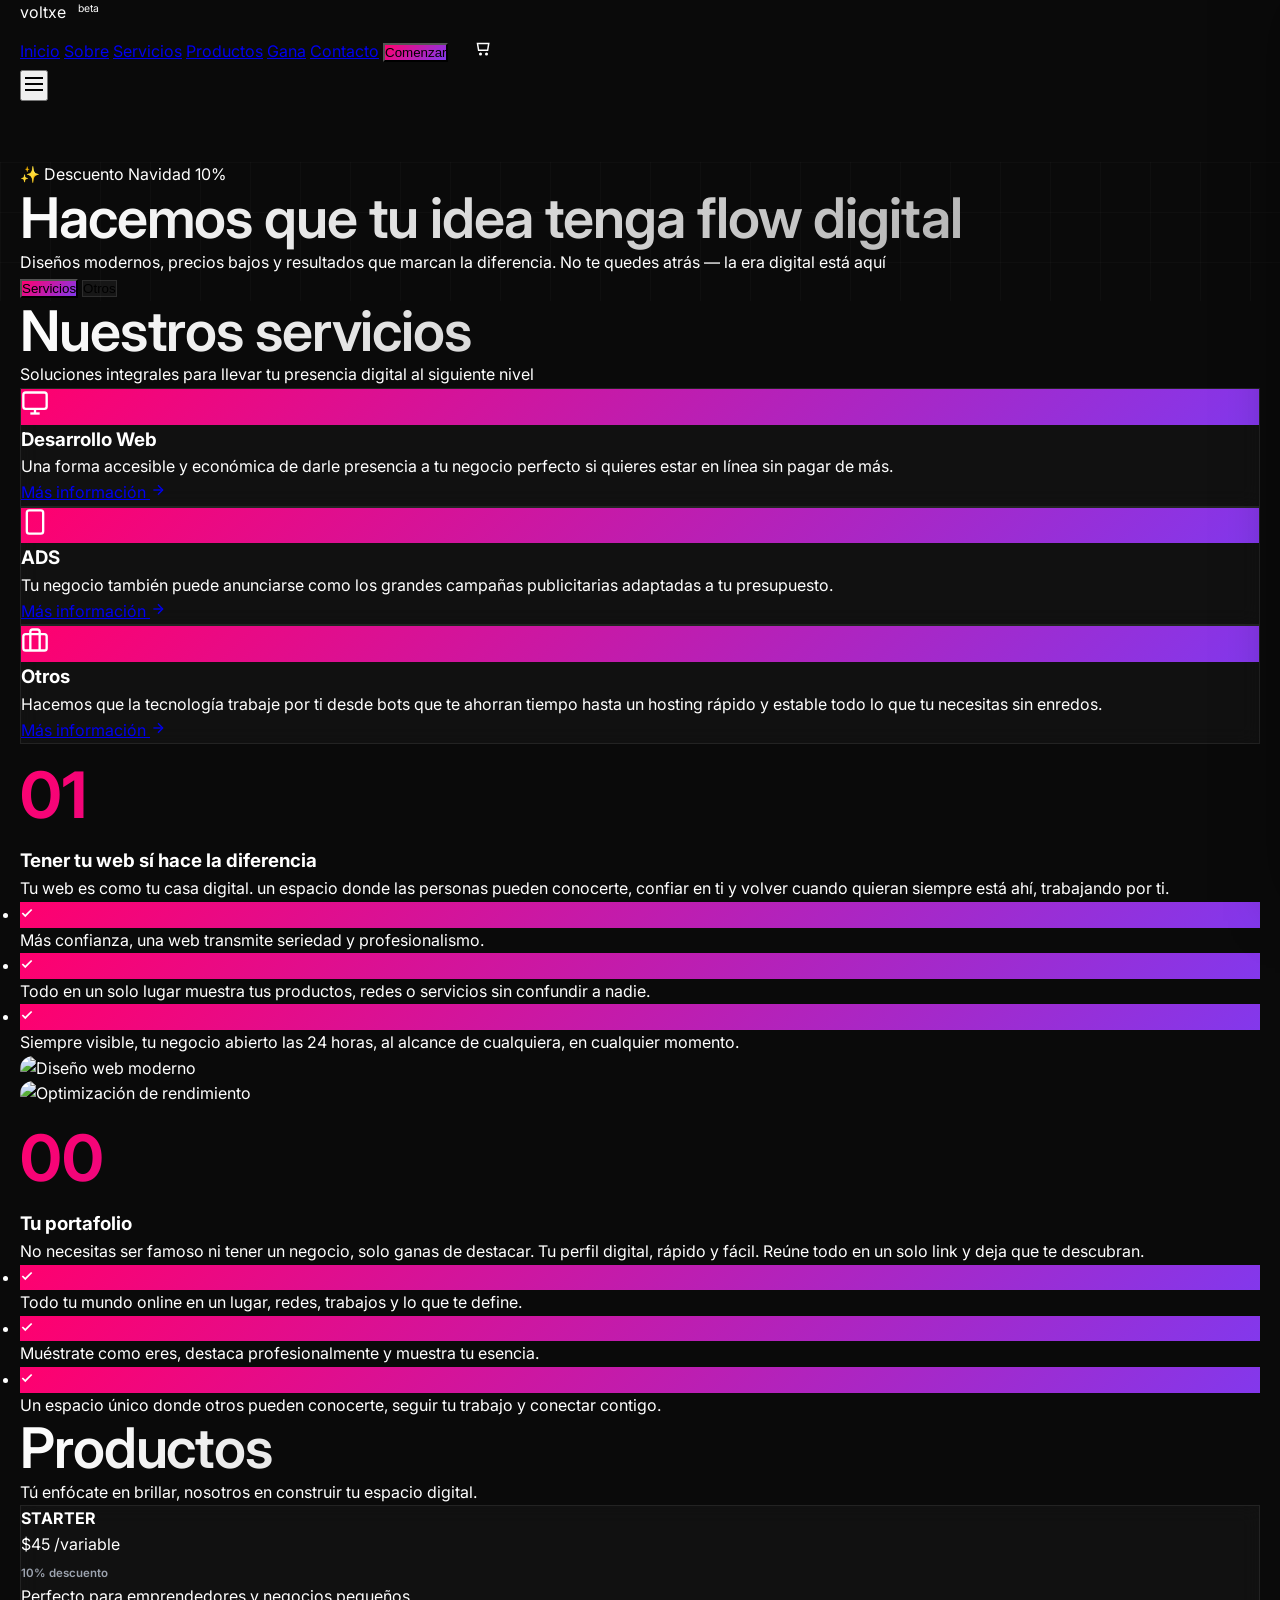
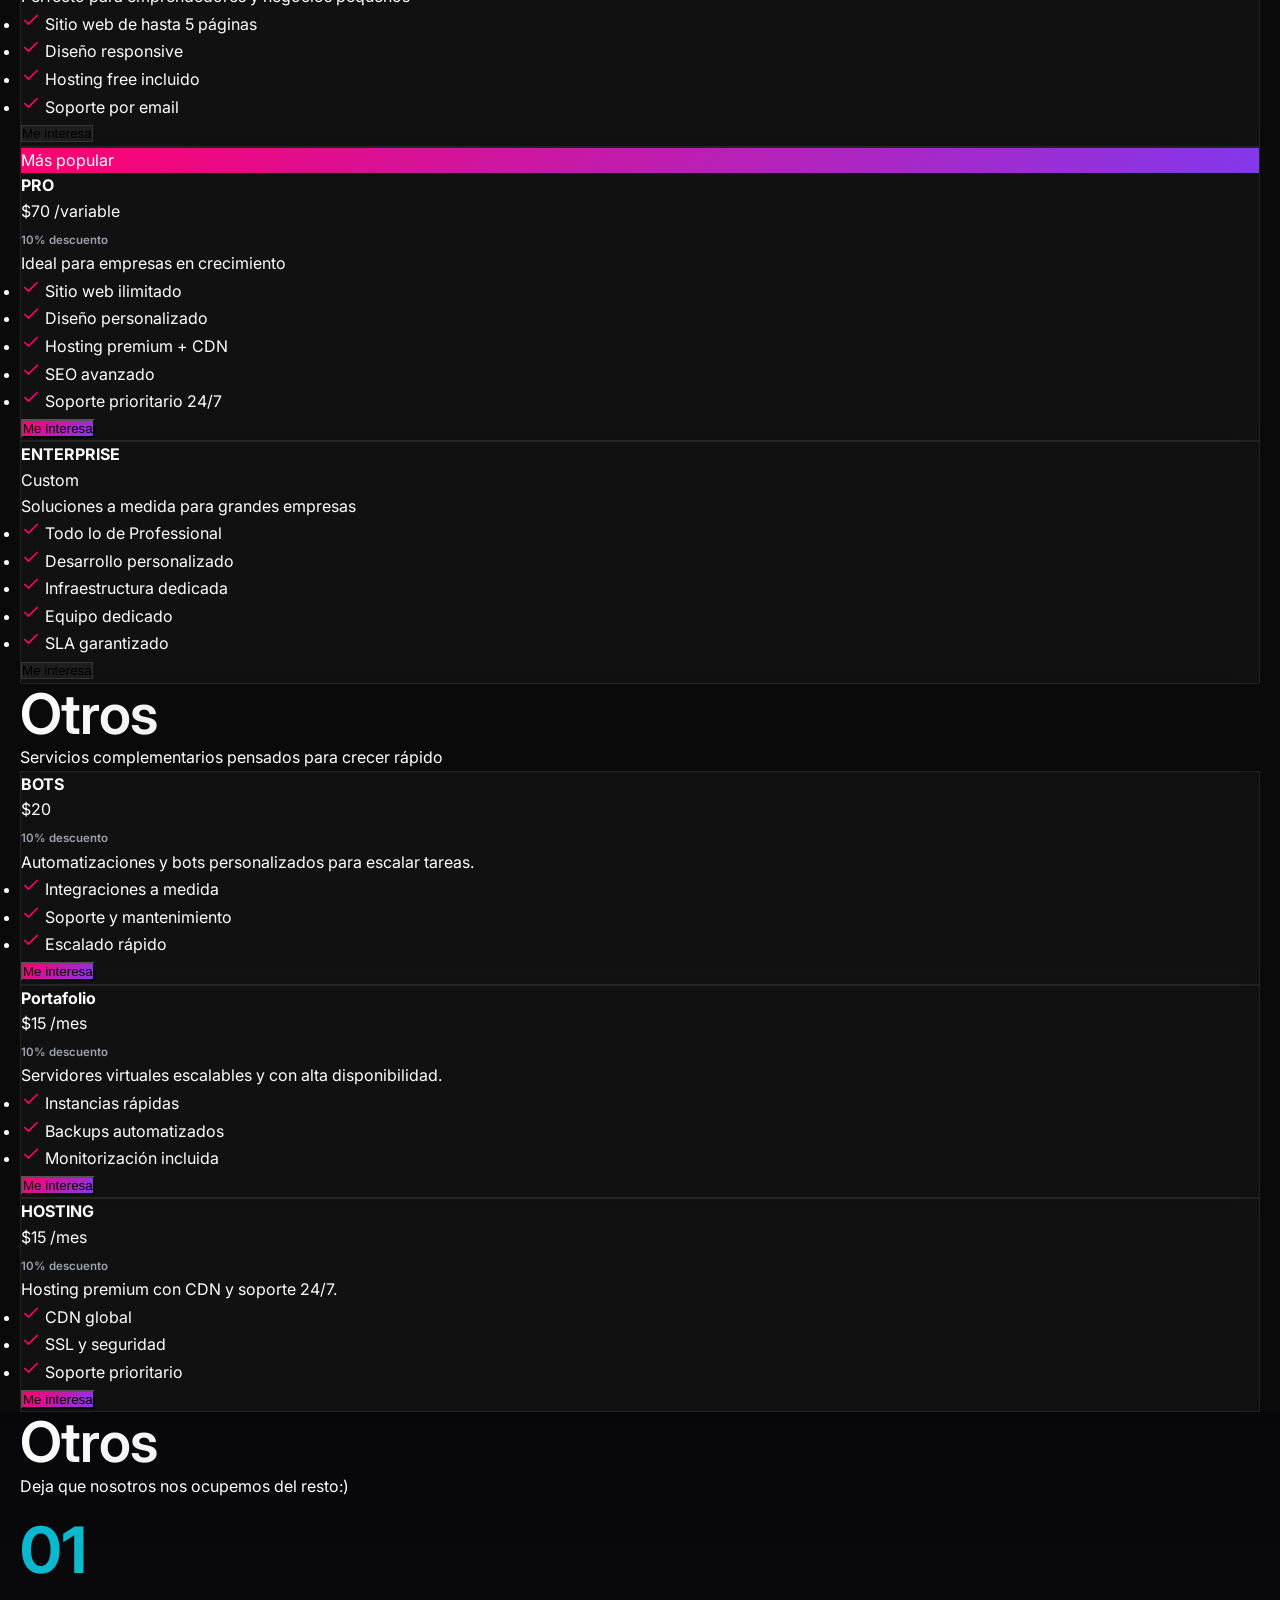
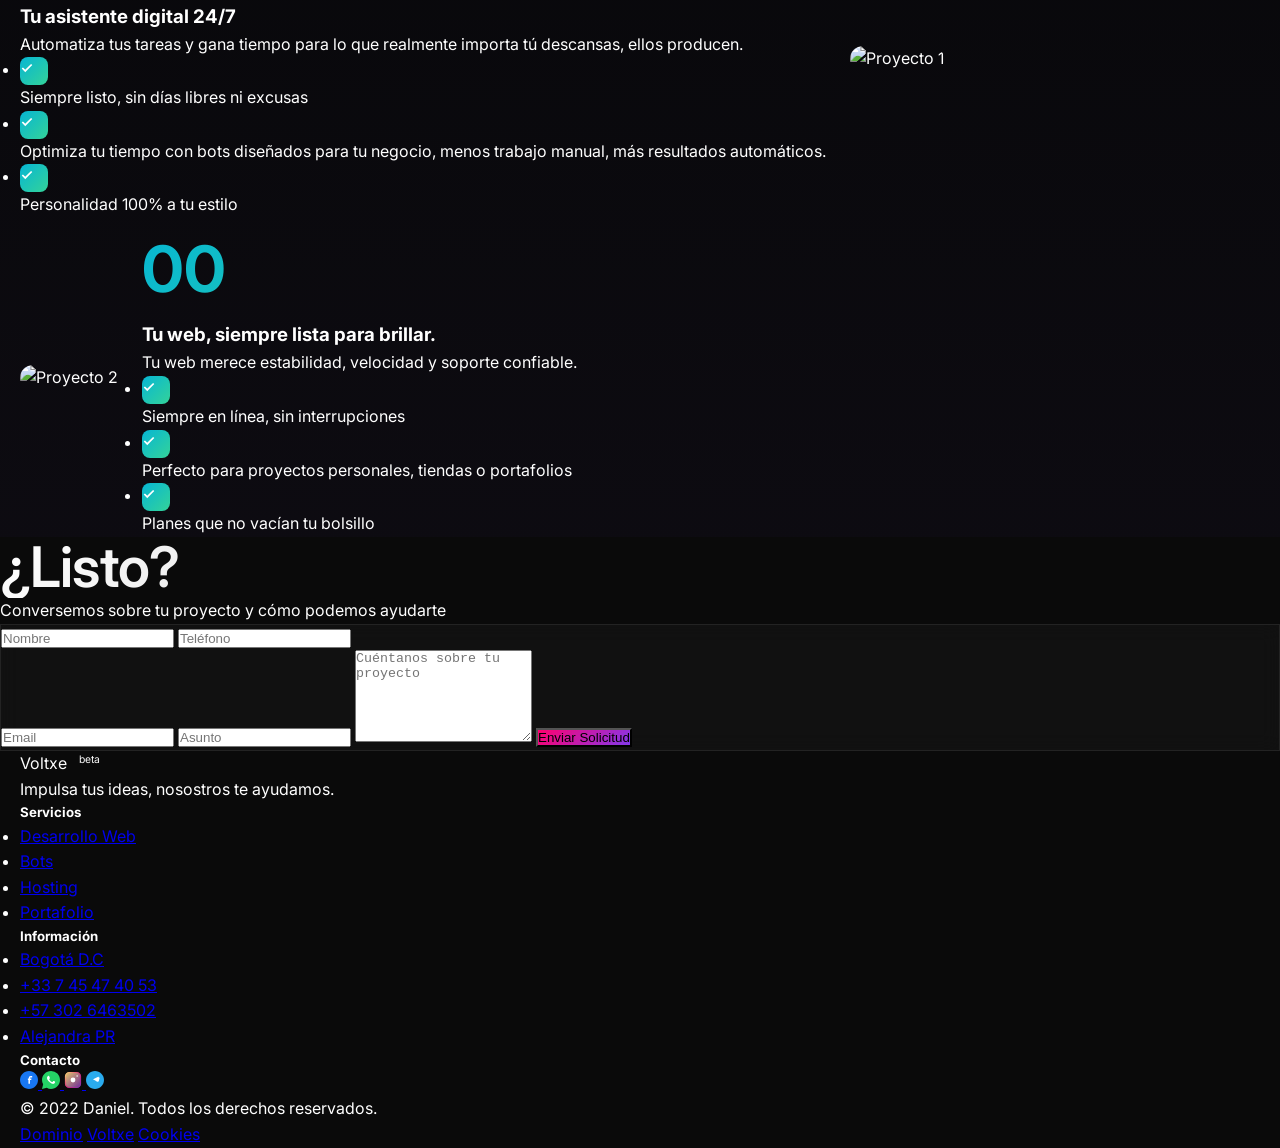
==== index.html @ 7bd9e05a "Rename prueb 599.html to index.html" ====
<!DOCTYPE html>
<html lang="es">
<head>
    <meta charset="UTF-8">
    <meta name="viewport" content="width=device-width, initial-scale=1.0">
        <title>Voltxe</title>
        <!-- Primary SEO -->
        <meta name="description" content="Hacemos que tu idea tenga flow digital. Diseños modernos, precios bajos y resultados que marcan la diferencia. No te quedes atrás — la era digital está aquí.">
        <link rel="canonical" href="https://voltxe.com/">
        <meta name="robots" content="index,follow">
        <meta name="theme-color" content="#0a0a0a">

    <!-- Favicons (pointing to the image URL provided by the user) -->
    <link rel="icon" href="https://images.unsplash.com/photo-1557682268-e3955ed5d83f?ixlib=rb-4.1.0&amp;ixid=M3wxMjA3fDB8MHxzZWFyY2h8M3x8Zm9uZG8lMjBtb3JhZG98ZW58MHx8MHx8fDA%3D&amp;fm=jpg&amp;q=60&amp;w=3000" type="image/jpeg" sizes="any">
    <link rel="shortcut icon" href="https://images.unsplash.com/photo-1557682268-e3955ed5d83f?ixlib=rb-4.1.0&amp;ixid=M3wxMjA3fDB8MHxzZWFyY2h8M3x8Zm9uZG8lMjBtb3JhZG98ZW58MHx8MHx8fDA%3D&amp;fm=jpg&amp;q=60&amp;w=3000">
    <link rel="apple-touch-icon" href="https://images.unsplash.com/photo-1557682268-e3955ed5d83f?ixlib=rb-4.1.0&amp;ixid=M3wxMjA3fDB8MHxzZWFyY2h8M3x8Zm9uZG8lMjBtb3JhZG98ZW58MHx8MHx8fDA%3D&amp;fm=jpg&amp;q=60&amp;w=3000">
    <link rel="manifest" href="https://voltxe.com/site.webmanifest">
    <link rel="icon" href="/favicon.ico">
    <link rel="icon" href="/favicon-192.png" sizes="192x192">
    <link rel="apple-touch-icon" href="/apple-touch-icon.png">

        <!-- Open Graph / Facebook -->
        <meta property="og:type" content="website">
        <meta property="og:title" content="Voltxe">
        <meta property="og:site_name" content="Voltxe">
        <meta property="og:description" content="Hacemos que tu idea tenga flow digital. Diseños modernos, precios bajos y resultados que marcan la diferencia. No te quedes atrás — la era digital está aquí.">
        <meta property="og:url" content="https://voltxe.com/">
    <meta property="og:image" content="https://images.unsplash.com/photo-1557682268-e3955ed5d83f?ixlib=rb-4.1.0&amp;ixid=M3wxMjA3fDB8MHxzZWFyY2h8M3x8Zm9uZG8lMjBtb3JhZG98ZW58MHx8MHx8fDA%3D&amp;fm=jpg&amp;q=60&amp;w=3000">

        <!-- Twitter -->
        <meta name="twitter:card" content="summary_large_image">
        <meta name="twitter:site" content="@Dani_u3">
        <meta name="twitter:title" content="The|Voltxe">
        <meta name="twitter:description" content="Hacemos que tu idea tenga flow digital. Diseños modernos, precios bajos y resultados que marcan la diferencia. No te quedes atrás — la era digital está aquí.">
    <meta name="twitter:image" content="https://images.unsplash.com/photo-1557682268-e3955ed5d83f?ixlib=rb-4.1.0&amp;ixid=M3wxMjA3fDB8MHxzZWFyY2h8M3x8Zm9uZG8lMjBtb3JhZG98ZW58MHx8MHx8fDA%3D&amp;fm=jpg&amp;q=60&amp;w=3000">

        <!-- JSON-LD (WebSite + WebPage + Organization with logo to help crawlers pick brand/icon) -->
        <script type="application/ld+json">
        {
            "@context": "https://schema.org",
            "@type": "Organization",
            "@id": "https://voltxe.com/#org",
            "name": "Voltxe",
            "url": "https://voltxe.com/",
            "logo": {
                "@type": "ImageObject",
                "url": "https://images.unsplash.com/photo-1557682268-e3955ed5d83f?ixlib=rb-4.1.0&fm=jpg&q=60&w=3000",
                "width": 512,
                "height": 512
            },
            "sameAs": []
        }
        </script>
    <script src="https://cdn.tailwindcss.com"></script>
    <link rel="preconnect" href="https://fonts.googleapis.com">
    <link rel="preconnect" href="https://fonts.gstatic.com" crossorigin>
    <link href="https://fonts.googleapis.com/css2?family=Inter:wght@300;400;500;600;700&display=swap" rel="stylesheet">
    <style>
        * {
            margin: 0;
            padding: 0;
            box-sizing: border-box;
        }
        
        body {
            font-family: 'Inter', -apple-system, BlinkMacSystemFont, sans-serif;
            background: #0a0a0a;
            color: #ffffff;
            overflow-x: hidden;
            line-height: 1.6;
        }

        .gradient-text {
            background: linear-gradient(135deg, #ffffff 0%, #a0a0a0 100%);
            -webkit-background-clip: text;
            -webkit-text-fill-color: transparent;
            background-clip: text;
        }

        .accent-gradient {
            background: linear-gradient(135deg, #ff006e 0%, #8338ec 100%);
        }

        .card {
            background: rgba(255, 255, 255, 0.03);
            backdrop-filter: blur(10px);
            border: 1px solid rgba(255, 255, 255, 0.08);
            transition: all 0.4s cubic-bezier(0.4, 0, 0.2, 1);
        }

        .card:hover {
            background: rgba(255, 255, 255, 0.06);
            border-color: rgba(255, 255, 255, 0.15);
            transform: translateY(-4px);
        }

        .btn-primary {
            background: linear-gradient(135deg, #ff006e 0%, #8338ec 100%);
            transition: all 0.3s ease;
            position: relative;
            overflow: hidden;
        }

        .btn-primary::before {
            content: '';
            position: absolute;
            top: 0;
            left: -100%;
            width: 100%;
            height: 100%;
            background: linear-gradient(90deg, transparent, rgba(255,255,255,0.2), transparent);
            transition: left 0.5s;
        }

        .btn-primary:hover::before {
            left: 100%;
        }

        .btn-secondary {
            background: rgba(255, 255, 255, 0.05);
            border: 1px solid rgba(255, 255, 255, 0.1);
            transition: all 0.3s ease;
        }

        .btn-secondary:hover {
            background: rgba(255, 255, 255, 0.1);
            border-color: rgba(255, 255, 255, 0.2);
        }

        .section-title {
            font-size: clamp(2rem, 5vw, 3.5rem);
            font-weight: 600;
            letter-spacing: -0.02em;
            line-height: 1.1;
        }

        .nav-link {
            position: relative;
            transition: color 0.3s ease;
        }

        .nav-link::after {
            content: '';
            position: absolute;
            bottom: -4px;
            left: 0;
            width: 0;
            height: 2px;
            background: linear-gradient(135deg, #ff006e 0%, #8338ec 100%);
            transition: width 0.3s ease;
        }

        .nav-link:hover::after {
            width: 100%;
        }

        .hero-gradient {
            background: radial-gradient(circle at 50% 0%, rgba(131, 56, 236, 0.15) 0%, transparent 50%),
                        radial-gradient(circle at 80% 20%, rgba(255, 0, 110, 0.1) 0%, transparent 50%);
        }

        .grid-pattern {
            background-image: 
                linear-gradient(rgba(255, 255, 255, 0.02) 1px, transparent 1px),
                linear-gradient(90deg, rgba(255, 255, 255, 0.02) 1px, transparent 1px);
            background-size: 50px 50px;
        }

        @keyframes float {
            0%, 100% { transform: translateY(0px); }
            50% { transform: translateY(-20px); }
        }

        .float-animation {
            animation: float 6s ease-in-out infinite;
            will-change: transform;
        }

        /* Disable float on touch devices and small screens to avoid layout glitches */
        @media (hover: none), (max-width: 768px) {
            .float-animation {
                animation: none !important;
            }
        }

        /* Accessibility buttons removed per request */

        .image-container {
            position: relative;
            overflow: hidden;
            border-radius: 16px;
        }

        .image-container img {
            transition: transform 0.6s cubic-bezier(0.4, 0, 0.2, 1);
        }

        .image-container:hover img {
            transform: scale(1.05);
        }

        .feature-number {
            font-size: 4rem;
            font-weight: 700;
            background: linear-gradient(135deg, #ff006e 0%, #8338ec 100%);
            -webkit-background-clip: text;
            -webkit-text-fill-color: transparent;
            background-clip: text;
        }

        /* Project numbering style (like feature-number but smaller) */
        .project-number {
            font-size: 3rem;
            font-weight: 700;
            background: linear-gradient(135deg, #ff006e 0%, #8338ec 100%);
            -webkit-background-clip: text;
            -webkit-text-fill-color: transparent;
            background-clip: text;
            min-width: 4.5rem;
            text-align: left;
        }

        .project-item {
            display: flex;
            gap: 1.5rem;
            align-items: center;
        }

        /* Animate the feature-number when the project item becomes visible
           NOTE: separate 'opacity' animation from 'move' to avoid transform conflicts
           with floating/parallax effects. */
        .project-item .feature-number {
            opacity: 0;
            transform: translateY(10px);
            transition: opacity 0.5s ease, transform 0.5s ease;
        }

        .project-item.animate-move .feature-number {
            opacity: 1;
            transform: translateY(0);
        }

        /* Animation helper classes */
        .pre-animate {
            opacity: 0;
            transform: translateY(30px);
        }

        /* For image containers avoid the initial translate so float animation starts smoothly */
        .image-container.pre-animate {
            transform: none;
            opacity: 0;
        }

        /* animate-in drives opacity only to avoid clobbering transform used by
           float-animation or the hero parallax. animate-move handles the translateY. */
        .animate-in {
            opacity: 1 !important;
            transition: opacity 0.6s ease;
        }

        .animate-move {
            transform: translateY(0) !important;
            transition: transform 0.6s ease;
        }

        @media (max-width: 768px) {
            .project-item {
                flex-direction: column;
                align-items: stretch;
            }
            .project-number {
                align-self: flex-start;
            }
        }

        html {
            scroll-behavior: smooth;
        }

        .mobile-menu {
            transform: translateX(100%);
            transition: transform 0.3s ease;
        }

        .mobile-menu.active {
            transform: translateX(0);
        }

        /* Cart styles */
        .cart-button {
            position: fixed;
            right: 24px;
            bottom: 24px;
            width: 56px;
            height: 56px;
            border-radius: 14px;
            background: linear-gradient(135deg,#ff006e,#8338ec);
            display: flex;
            align-items: center;
            justify-content: center;
            box-shadow: 0 8px 30px rgba(131,56,236,0.25);
            z-index: 99999;
            cursor: pointer;
            border: none;
        }

        .cart-badge {
            position: absolute;
            top: -6px;
            right: -6px;
            background: #10b981;
            color: #fff;
            min-width: 20px;
            height: 20px;
            border-radius: 999px;
            display: inline-flex;
            align-items: center;
            justify-content: center;
            font-size: 12px;
            font-weight: 700;
            padding: 0 6px;
            box-shadow: 0 6px 12px rgba(0,0,0,0.35);
        }

        #cartSidebar {
            position: fixed;
            right: 0;
            top: 0;
            height: 100vh;
            width: 380px;
            max-width: 92vw;
            background: rgba(8,8,8,0.98);
            backdrop-filter: blur(8px);
            z-index: 99998;
            transform: translateX(110%);
            transition: transform 0.34s cubic-bezier(.2,.9,.3,1);
            padding: 22px;
            box-shadow: -30px 0 60px rgba(0,0,0,0.6);
            border-left: 1px solid rgba(255,255,255,0.04);
        }

        #cartSidebar.open {
            transform: translateX(0);
        }

        .cart-item { display:flex; gap:12px; align-items:center; margin-bottom:12px }
        .cart-item .name { font-weight:600; color:#fff }
        .cart-item .price { color:#9CA3AF; margin-left:auto }

        .cart-total { display:flex; align-items:center; justify-content:space-between; margin-top:18px; padding-top:12px; border-top:1px solid rgba(255,255,255,0.04) }

        /* flying dot used for add-to-cart animation */
        #flyElm {
            position: fixed;
            pointer-events: none;
            z-index: 999999;
            width: 36px;
            height: 36px;
            border-radius: 999px;
            background: linear-gradient(135deg,#ff006e,#8338ec);
            transform: translate(-50%,-50%) scale(1);
            will-change: transform, opacity;
            display: none;
        }

        /* Projects alternate style (different look & checks) */
        .projects-alt {
            background: linear-gradient(180deg, rgba(6,6,10,0.6), rgba(15,12,22,0.6));
        }

        .projects-alt .feature-number {
            background: linear-gradient(135deg, #06b6d4 0%, #34d399 100%);
            -webkit-background-clip: text;
            -webkit-text-fill-color: transparent;
            background-clip: text;
        }

        .projects-alt .check-circle {
            width: 28px;
            height: 28px;
            border-radius: 8px;
            display: flex;
            align-items: center;
            justify-content: center;
            background: linear-gradient(135deg,#06b6d4,#34d399);
            box-shadow: 0 6px 18px rgba(6,182,212,0.08);
            flex-shrink: 0;
            margin-top: 4px;
        }

        .projects-alt .check-circle svg { width: 14px; height: 14px; }

        /* Override accent for checks inside projects-alt so they use the new teal gradient */
        .projects-alt .accent-gradient {
            background: linear-gradient(135deg,#06b6d4,#34d399) !important;
            border-radius: 8px !important;
        }

        .projects-alt .w-6.h-6.rounded-full.accent-gradient {
            width: 28px !important;
            height: 28px !important;
            border-radius: 8px !important;
        }

        /* Responsive cart buttons: show floating cart on small screens (bottom-sheet UX), nav cart on larger screens */
        #cartButton { display: none; }
    #cartButtonNav { display: inline-flex; align-items:center; justify-content:center; position:relative; margin-left:8px; padding:6px; min-width:44px; min-height:44px; border-radius:10px; }
    #cartBadgeNav { display: inline-flex; position:absolute; top:-6px; right:-6px; }

        /* Small screens: show floating button, hide nav cart and convert sidebar into a bottom sheet */
        @media (max-width: 768px) {
            #cartButton { display: inline-flex !important; }
            #cartButtonNav { display: none !important; }

            /* Make the cart sidebar act like a bottom sheet on mobile */
            #cartSidebar {
                left: 0;
                right: 0;
                top: auto;
                bottom: 0;
                width: 100%;
                height: 72vh;
                max-width: 100%;
                border-left: none;
                border-top-left-radius: 14px;
                border-top-right-radius: 14px;
                padding: 18px;
                transform: translateY(110%);
                box-shadow: 0 -20px 50px rgba(0,0,0,0.6);
            }

            #cartSidebar.open {
                transform: translateY(0);
            }

            #cartSidebar { overflow: hidden; }
            #cartItems { max-height: 46vh; overflow:auto; }

            /* Make the floating button slightly larger and easier to tap */
            /* subir el botón para que no quede encima del badge de reCAPTCHA u otros widgets */
            .cart-button { right: 18px; bottom: 84px; width:64px; height:64px; border-radius:16px; }
            .cart-badge { min-width:22px; height:22px; font-size:12px }
        }

        /* Very large screens (TVs) — increase scale to remain usable */
        @media (min-width: 1600px) {
            body { font-size: 1.05rem; }
            #cartSidebar { width: 420px; }
        }

              
                html { font-size: 16px; }
                @media (max-width: 520px) { html { font-size: 15px; } }
                @media (min-width: 1600px) { html { font-size: 18px; } }

                /* Fluid images and media */
                img, .image-container img { max-width: 100%; height: auto; display: block; }

                /* Make main containers scale better on medium screens */
                .max-w-7xl { max-width: calc(100% - 48px); padding-left: 24px; padding-right: 24px; }

                /* Improve cart button hit area and visibility across devices */
                .cart-button { padding: 6px; }
                @media (min-width: 1024px) {
                    /* On larger screens keep small floating button but slightly larger for easier click on TVs */
                    .cart-button { width: 64px; height: 64px; right: 28px; bottom: 28px; }
                    #cartSidebar { width: 460px; }
                }
                @media (min-width: 1600px) {
                    .cart-button { width: 72px; height: 72px; right: 36px; bottom: 36px; }
                    #cartSidebar { width: 520px; }
                }

                /* Small tweak for tablet widths to ensure nav cart remains tappable */
                @media (min-width: 769px) and (max-width: 1024px) {
                    #cartButtonNav { display: inline-flex !important; }
                    .cart-button { right: 18px; bottom: 18px; }
                }
                html { font-size: clamp(14px, 1.25vw, 18px); }

                /* Hacer que todas las imágenes del sitio escalen correctamente */
                img { max-width: 100%; height: auto; display: block; }

                /* Ajustes de contenedor para tablets y TV */
                .max-w-7xl { max-width: 1280px; padding-left: 20px; padding-right: 20px; }
                @media (min-width: 1400px) {
                        .max-w-7xl { max-width: 1400px; }
                }
                @media (min-width: 2000px) {
                        .max-w-7xl { max-width: 1800px; }
                        html { font-size: 20px; }
                }

                /* Mejorar legibilidad en tablets (anchura intermedia) */
                @media (min-width: 768px) and (max-width: 1024px) {
                        .section-title { font-size: clamp(1.6rem, 3.6vw, 2.4rem); }
                        .card { padding: 20px; }
                }

                /* Ajustes de grids: garantizar separaciones adecuadas en pantallas pequeñas */
                @media (max-width: 640px) {
                        .grid { gap: 14px !important; }
                        .card { padding: 18px; border-radius: 14px; }
                }

                /* -------------------- Chat widget styles -------------------- */
                .chat-button {
                    position: fixed;
                    left: 18px;
                    bottom: 18px;
                    width: 56px;
                    height: 56px;
                    border-radius: 14px;
                    background: linear-gradient(135deg,#ff006e,#8338ec);
                    display: flex;
                    align-items: center;
                    justify-content: center;
                    box-shadow: 0 8px 30px rgba(131,56,236,0.18);
                    z-index: 99999;
                    cursor: pointer;
                    border: none;
                }

                .chat-window {
                    position: fixed;
                    left: 18px;
                    bottom: 86px;
                    width: 360px;
                    max-width: calc(100vw - 36px);
                    height: 520px;
                    background: rgba(10,10,12,0.98);
                    border-radius: 14px;
                    box-shadow: 0 20px 60px rgba(2,6,23,0.6);
                    z-index: 100000;
                    display: none;
                    flex-direction: column;
                    overflow: hidden;
                    border: 1px solid rgba(255,255,255,0.04);
                }

                .chat-window.open { display: flex; }

                .chat-header {
                    padding: 12px 14px;
                    display: flex;
                    align-items: center;
                    gap: 10px;
                    border-bottom: 1px solid rgba(255,255,255,0.03);
                    background: linear-gradient(90deg, rgba(6,182,212,0.06), rgba(59,130,246,0.03));
                }

                .chat-title { font-weight:700; color:#fff; }
                .chat-sub { font-size:12px; color:#9CA3AF }

                .chat-messages { flex:1; padding:12px; overflow:auto; display:flex; flex-direction:column; gap:10px; }

                .msg { max-width:78%; padding:10px 12px; border-radius:12px; font-size:14px; line-height:1.3 }
                .msg.user { align-self:flex-end; background:linear-gradient(135deg,#ff006e,#8338ec); color:#fff; border-bottom-right-radius:4px }
                .msg.bot { align-self:flex-start; background:rgba(255,255,255,0.03); color:#e6eef8 }

                .chat-actions { padding:10px; border-top:1px solid rgba(255,255,255,0.03); display:flex; gap:8px; flex-direction:column }
                .chat-input { display:flex; gap:8px }
                .chat-input input { flex:1; padding:10px 12px; border-radius:10px; border:1px solid rgba(255,255,255,0.04); background:transparent; color:#fff }
            .chat-input button { padding:10px 12px; border-radius:10px; border:none; background:linear-gradient(135deg,#ff006e,#8338ec); color:#fff; cursor:pointer }

                .quick-buttons { display:flex; gap:8px; flex-wrap:wrap }
                .quick-buttons button { padding:8px 10px; border-radius:999px; border:1px solid rgba(255,255,255,0.04); background:rgba(255,255,255,0.02); color:#fff; font-size:13px; cursor:pointer }

                @media (max-width: 520px) {
                    .chat-window { width: calc(100vw - 36px); height: 60vh; left: 18px; right: 18px; }
                }

                /* Small subtle discount text */
                .small-discount-subtle {
                    display: inline-block;
                    font-size: 0.72rem;
                    color: #9CA3AF;
                    margin-top: 6px;
                    font-weight: 600;
                }

                .price-wrapper { display:flex; align-items:baseline; gap:8px }

                .beta { font-size:0.65rem; color:#9CA3AF; margin-left:8px; vertical-align:super }

                /* -------------------- Mobile menu & UX improvements -------------------- */
                @media (max-width: 768px) {
                    /* Full-screen overlay menu for small screens */
                    .mobile-menu, #mobileMenu {
                        position: fixed !important;
                        top: 0 !important;
                        left: 0 !important;
                        right: 0 !important;
                        bottom: 0 !important;
                        width: 100% !important;
                        max-width: 100% !important;
                        transform: translateX(100%);
                        transition: transform 280ms cubic-bezier(.2,.9,.3,1) !important;
                        padding: 28px 20px 24px 20px !important;
                        background: rgba(2,2,4,0.98) !important;
                        backdrop-filter: blur(6px) !important;
                        z-index: 99999 !important;
                        overflow-y: auto !important;
                        -webkit-overflow-scrolling: touch !important;
                        display: flex !important;
                        flex-direction: column !important;
                        gap: 18px !important;
                    }

                    .mobile-menu.active, #mobileMenu.active {
                        transform: translateX(0) !important;
                    }

                    /* Ensure menu items are easy to tap */
                    #mobileMenu a {
                        font-size: 1.25rem !important;
                        padding: 14px 0 !important;
                        display: block !important;
                        line-height: 1.3 !important;
                    }

                    #mobileMenu .btn-primary, #mobileMenu .btn-secondary {
                        width: 100% !important;
                        padding: 14px 16px !important;
                        font-size: 1.05rem !important;
                    }

                    /* Keep the close button reachable and push secondary actions toward the bottom when needed */
                    #mobileMenu > .flex.flex-col { margin-top: 8vh; }

                    /* Avoid floating cart covering menu actions on very small screens */
                    .cart-button { bottom: 110px !important; right: 18px !important; }

                    /* Disable hero transform / parallax on small screens to avoid glitches */
                    #inicio { transform: none !important; opacity: 1 !important; }
                }

    </style>
</head>
<body>
    <!-- Accessibility controls removed -->

    <!-- Navigation -->
    <nav class="fixed top-0 left-0 right-0 z-40 bg-black/50 backdrop-blur-xl border-b border-white/5">
        <div class="max-w-7xl mx-auto px-6 py-4">
            <div class="flex items-center justify-between">
                <div class="text-2xl font-bold gradient-text">voltxe <span class="beta">beta</span></div>
                
                <!-- Desktop Menu -->
                <div class="hidden md:flex items-center gap-8">
                    <a href="#inicio" class="nav-link text-sm font-medium text-gray-300 hover:text-white">Inicio</a>
                    <a href="sobre/" class="nav-link text-sm font-medium text-gray-300 hover:text-white">Sobre</a>
                    <a href="#servicios" class="nav-link text-sm font-medium text-gray-300 hover:text-white">Servicios</a>
                    <a href="#productos" class="nav-link text-sm font-medium text-gray-300 hover:text-white">Productos</a>
                    <a href="gana/" class="nav-link text-sm font-medium text-gray-300 hover:text-white">Gana</a>
                    <a href="#contacto" class="nav-link text-sm font-medium text-gray-300 hover:text-white">Contacto</a>
                    <button data-target="#contacto" class="btn-primary px-6 py-2.5 rounded-full text-sm font-semibold text-white">
                        Comenzar
                    </button>
                    <!-- Contact shortcut removed per user request -->
                    <!-- Cart button in header (restored to original place) -->
                    <button id="cartButtonNav" class="cart-toggle inline-flex items-center justify-center" aria-label="Abrir carrito" title="Carrito" style="position:relative;padding:6px;min-width:44px;min-height:44px;border-radius:10px;background:transparent;border:none;color:#fff;margin-left:8px">
                        <svg width="18" height="18" viewBox="0 0 24 24" fill="none" stroke="#fff" stroke-width="2" aria-hidden="true">
                            <path d="M6 6h15l-1.5 9h-12z" stroke="#fff"/>
                            <circle cx="10" cy="20" r="1" fill="#fff"/>
                            <circle cx="18" cy="20" r="1" fill="#fff"/>
                        </svg>
                        <div id="cartBadgeNav" class="cart-badge" style="display:none;position:absolute;top:-6px;right:-6px;background:#ff006e;color:#fff;border-radius:999px;padding:4px 6px;font-weight:700;font-size:12px">0</div>
                    </button>
                </div>

                <!-- Mobile Menu Button -->
                <button onclick="toggleMobileMenu()" class="md:hidden text-white" aria-label="Abrir menú" aria-controls="mobileMenu" aria-expanded="false">
                    <svg width="24" height="24" viewBox="0 0 24 24" fill="none" stroke="currentColor" stroke-width="2" aria-hidden="true">
                        <line x1="3" y1="6" x2="21" y2="6"></line>
                        <line x1="3" y1="12" x2="21" y2="12"></line>
                        <line x1="3" y1="18" x2="21" y2="18"></line>
                    </svg>
                </button>
            </div>
        </div>
    </nav>

    <!-- Mobile Menu -->
    <div id="mobileMenu" class="mobile-menu fixed top-0 right-0 bottom-0 w-full max-w-sm bg-black/95 backdrop-blur-xl z-50 p-8">
        <button onclick="toggleMobileMenu()" class="absolute top-6 right-6 text-white">
            <svg width="24" height="24" viewBox="0 0 24 24" fill="none" stroke="currentColor" stroke-width="2">
                <line x1="18" y1="6" x2="6" y2="18"/>
                <line x1="6" y1="6" x2="18" y2="18"/>
            </svg>
        </button>
            <div class="flex flex-col gap-6 mt-16">
            <a href="#inicio" onclick="toggleMobileMenu()" class="text-2xl font-medium text-white hover:text-gray-300">Inicio</a>
            <a href="sobre/" onclick="toggleMobileMenu()" class="text-2xl font-medium text-white hover:text-gray-300">Sobre</a>
            <a href="#servicios" onclick="toggleMobileMenu()" class="text-2xl font-medium text-white hover:text-gray-300">Servicios</a>
            <a href="#productos" onclick="toggleMobileMenu()" class="text-2xl font-medium text-white hover:text-gray-300">Productos</a>
            <a href="gana/" onclick="toggleMobileMenu()" class="text-2xl font-medium text-white hover:text-gray-300">Gana</a>
            <a href="#contacto" onclick="toggleMobileMenu()" class="text-2xl font-medium text-white hover:text-gray-300">Escribenos</a>
            <button data-target="#contacto" class="btn-primary px-8 py-4 rounded-full text-lg font-semibold text-white mt-4">
                Escribenos 
            </button>
        </div>
    </div>

    <!-- Hero Section -->
    <section id="inicio" class="relative min-h-screen flex items-center justify-center hero-gradient grid-pattern pt-20">
        <div class="max-w-7xl mx-auto px-6 py-20 text-center">
            <div class="inline-block mb-6 px-4 py-2 rounded-full bg-white/5 border border-white/10 text-sm font-medium text-gray-300">
                ✨ Descuento Navidad 10% 
            </div>
            <h1 class="section-title gradient-text mb-6 text-balance">
                Hacemos que tu idea tenga flow digital
            </h1>
            <p class="text-xl text-gray-400 max-w-2xl mx-auto mb-12 text-pretty">
                Diseños modernos, precios bajos y resultados que marcan la diferencia.
No te quedes atrás — la era digital está aquí
            </p>
            <div class="flex flex-col sm:flex-row gap-4 justify-center items-center">
                <button class="btn-primary px-8 py-4 rounded-full text-base font-semibold text-white" data-target="#servicios">
                    Servicios
                </button>
                <button class="btn-secondary px-8 py-4 rounded-full text-base font-semibold text-white" data-target="#otros">
                    Otros 
                </button>
            </div>
        </div>
    </section>

    

    <!-- Services Section -->
    <section id="servicios" class="py-32 px-6">
        <div class="max-w-7xl mx-auto">
            <div class="text-center mb-20">
                <h2 class="section-title gradient-text mb-6">Nuestros servicios</h2>
                <p class="text-xl text-gray-400 max-w-2xl mx-auto">
                    Soluciones integrales para llevar tu presencia digital al siguiente nivel
                </p>
            </div>

            <div class="grid md:grid-cols-2 lg:grid-cols-3 gap-8">
                <!-- Service Card 1 -->
                <div class="card rounded-3xl p-8">
                    <div class="w-14 h-14 rounded-2xl accent-gradient flex items-center justify-center mb-6">
                        <svg width="28" height="28" viewBox="0 0 24 24" fill="none" stroke="white" stroke-width="2">
                            <rect x="2" y="3" width="20" height="14" rx="2"/>
                            <line x1="8" y1="21" x2="16" y2="21"/>
                            <line x1="12" y1="17" x2="12" y2="21"/>
                        </svg>
                    </div>
                    <h3 class="text-2xl font-semibold mb-4">Desarrollo Web</h3>
                    <p class="text-gray-400 mb-6">
                        Una forma accesible y económica de darle presencia a tu negocio perfecto si quieres estar en línea sin pagar de más.
                    </p>
                    <a href="#" class="text-sm font-semibold text-white inline-flex items-center gap-2 hover:gap-3 transition-all">
                        Más información
                        <svg width="16" height="16" viewBox="0 0 24 24" fill="none" stroke="currentColor" stroke-width="2">
                            <line x1="5" y1="12" x2="19" y2="12"/>
                            <polyline points="12 5 19 12 12 19"/>
                        </svg>
                    </a>
                </div>

                <!-- Service Card 2 -->
                <div class="card rounded-3xl p-8">
                    <div class="w-14 h-14 rounded-2xl accent-gradient flex items-center justify-center mb-6">
                        <svg width="28" height="28" viewBox="0 0 24 24" fill="none" stroke="white" stroke-width="2">
                            <rect x="5" y="2" width="14" height="20" rx="2"/>
                            <line x1="12" y1="18" x2="12" y2="18"/>
                        </svg>
                    </div>
                    <h3 class="text-2xl font-semibold mb-4">ADS</h3>
                    <p class="text-gray-400 mb-6">
                        Tu negocio también puede anunciarse como los grandes campañas publicitarias adaptadas a tu presupuesto.
                        
                    </p>
                    <a href="#" class="text-sm font-semibold text-white inline-flex items-center gap-2 hover:gap-3 transition-all">
                        Más información
                        <svg width="16" height="16" viewBox="0 0 24 24" fill="none" stroke="currentColor" stroke-width="2">
                            <line x1="5" y1="12" x2="19" y2="12"/>
                            <polyline points="12 5 19 12 12 19"/>
                        </svg>
                    </a>
                </div>

                <!-- Service Card 3 -->
                <div class="card rounded-3xl p-8">
                    <div class="w-14 h-14 rounded-2xl accent-gradient flex items-center justify-center mb-6">
                        <svg width="28" height="28" viewBox="0 0 24 24" fill="none" stroke="white" stroke-width="2">
                            <rect x="2" y="7" width="20" height="14" rx="2"/>
                            <path d="M16 21V5a2 2 0 0 0-2-2h-4a2 2 0 0 0-2 2v16"/>
                        </svg>
                    </div>
                    <h3 class="text-2xl font-semibold mb-4">Otros</h3>
                    <p class="text-gray-400 mb-6">
                        Hacemos que la tecnología trabaje por ti desde bots que te ahorran tiempo hasta un hosting rápido y estable todo lo que tu necesitas sin enredos.
                    </p>
                    <a href="#" class="text-sm font-semibold text-white inline-flex items-center gap-2 hover:gap-3 transition-all">
                        Más información
                        <svg width="16" height="16" viewBox="0 0 24 24" fill="none" stroke="currentColor" stroke-width="2">
                            <line x1="5" y1="12" x2="19" y2="12"/>
                            <polyline points="12 5 19 12 12 19"/>
                        </svg>
                    </a>
                </div>
            </div>
        </div>
    </section>

    <!-- Features Section -->
    <section class="py-32 px-6 bg-white/[0.02]">
        <div class="max-w-7xl mx-auto">
            <div class="grid lg:grid-cols-2 gap-16 items-center mb-32">
                <div>
                    <div class="feature-number mb-4">01</div>
                    <h3 class="text-4xl font-semibold mb-6">Tener tu web sí hace la diferencia</h3>
                    <p class="text-xl text-gray-400 mb-8">
                        Tu web es como tu casa digital.
un espacio donde las personas pueden conocerte, confiar en ti y volver cuando quieran siempre está ahí, trabajando por ti.
                        
                    </p>
                    <ul class="space-y-4">
                        <li class="flex items-start gap-3">
                            <div class="w-6 h-6 rounded-full accent-gradient flex items-center justify-center flex-shrink-0 mt-1">
                                <svg width="14" height="14" viewBox="0 0 24 24" fill="none" stroke="white" stroke-width="3">
                                    <polyline points="20 6 9 17 4 12"/>
                                </svg>
                            </div>
                            <span class="text-gray-300">Más confianza, una web transmite seriedad y profesionalismo.</span>
                        </li>
                        <li class="flex items-start gap-3">
                            <div class="w-6 h-6 rounded-full accent-gradient flex items-center justify-center flex-shrink-0 mt-1">
                                <svg width="14" height="14" viewBox="0 0 24 24" fill="none" stroke="white" stroke-width="3">
                                    <polyline points="20 6 9 17 4 12"/>
                                </svg>
                            </div>
                            <span class="text-gray-300">Todo en un solo lugar muestra tus productos, redes o servicios sin confundir a nadie.</span>
                        </li>
                        <li class="flex items-start gap-3">
                            <div class="w-6 h-6 rounded-full accent-gradient flex items-center justify-center flex-shrink-0 mt-1">
                                <svg width="14" height="14" viewBox="0 0 24 24" fill="none" stroke="white" stroke-width="3">
                                    <polyline points="20 6 9 17 4 12"/>
                                </svg>
                            </div>
                            <span class="text-gray-300">Siempre visible, tu negocio abierto las 24 horas, al alcance de cualquiera, en cualquier momento.</span>
                        </li>
                    </ul>
                </div>
                <div class="image-container">
                    <img src="https://i.ibb.co/G4kJprBT/Captura-de-pantalla-24.png" alt="Diseño web moderno" class="w-full h-auto rounded-2xl">
                </div>
            </div>

            <div class="grid lg:grid-cols-2 gap-16 items-center">
                <div class="order-2 lg:order-1 image-container">
                    <img src="https://images.unsplash.com/photo-1527689368864-3a821dbccc34?auto=format&fit=crop&w=1200&q=80" alt="Optimización de rendimiento" class="w-full h-auto rounded-2xl">
                </div>
                <div class="order-1 lg:order-2">
                    <div class="feature-number mb-4">02</div>
                    <h3 class="text-4xl font-semibold mb-6">Tu portafolio </h3>
                    <p class="text-xl text-gray-400 mb-8">
                    No necesitas ser famoso ni tener un negocio, solo ganas de destacar.
Tu perfil digital, rápido y fácil.
Reúne todo en un solo link y deja que te descubran.
                        
                    </p>
                    <ul class="space-y-4">
                        <li class="flex items-start gap-3">
                            <div class="w-6 h-6 rounded-full accent-gradient flex items-center justify-center flex-shrink-0 mt-1">
                                <svg width="14" height="14" viewBox="0 0 24 24" fill="none" stroke="white" stroke-width="3">
                                    <polyline points="20 6 9 17 4 12"/>
                                </svg>
                            </div>
                            <span class="text-gray-300">Todo tu mundo online en un lugar, redes, trabajos y lo que te define.</span>
                        </li>
                        <li class="flex items-start gap-3">
                            <div class="w-6 h-6 rounded-full accent-gradient flex items-center justify-center flex-shrink-0 mt-1">
                                <svg width="14" height="14" viewBox="0 0 24 24" fill="none" stroke="white" stroke-width="3">
                                    <polyline points="20 6 9 17 4 12"/>
                                </svg>
                            </div>
                            <span class="text-gray-300">Muéstrate como eres, destaca profesionalmente y muestra tu esencia.</span>
                        </li>
                        <li class="flex items-start gap-3">
                            <div class="w-6 h-6 rounded-full accent-gradient flex items-center justify-center flex-shrink-0 mt-1">
                                <svg width="14" height="14" viewBox="0 0 24 24" fill="none" stroke="white" stroke-width="3">
                                    <polyline points="20 6 9 17 4 12"/>
                                </svg>
                            </div>
                            <span class="text-gray-300"> Un espacio único donde otros pueden conocerte, seguir tu trabajo y conectar contigo.</span>
                        </li>
                    </ul>
                </div>
            </div>
        </div>
    </section>

    <!-- Products Section -->
    <section id="productos" class="py-32 px-6">
        <div class="max-w-7xl mx-auto">
            <div class="text-center mb-20">
                <h2 class="section-title gradient-text mb-6">Productos</h2>
                <p class="text-xl text-gray-400 max-w-2xl mx-auto">
                    Tú enfócate en brillar, nosotros en construir tu espacio digital.
                </p>
            </div>

            <div class="grid md:grid-cols-3 gap-8">
                <!-- Product 1 -->
                <div class="card rounded-3xl p-8 flex flex-col">
                        <div class="mb-6">
                            <h4 class="text-sm font-semibold text-gray-400 mb-2">STARTER</h4>
                                        <div class="flex items-baseline gap-2 mb-4">
                                            <span class="text-5xl font-bold">$45</span>
                                            <span class="text-gray-400">/variable</span>
                                        </div>
                                        <div><span class="small-discount-subtle">10% descuento</span></div>
                            <p class="text-gray-400">Perfecto para emprendedores y negocios pequeños</p>
                        </div>
                        <ul class="space-y-4 mb-8 flex-grow">
                            <li class="flex items-start gap-3">
                                <svg width="20" height="20" viewBox="0 0 24 24" fill="none" stroke="#ff006e" stroke-width="2" class="flex-shrink-0 mt-0.5">
                                    <polyline points="20 6 9 17 4 12"/>
                                </svg>
                                <span class="text-gray-300">Sitio web de hasta 5 páginas</span>
                            </li>
                            <li class="flex items-start gap-3">
                                <svg width="20" height="20" viewBox="0 0 24 24" fill="none" stroke="#ff006e" stroke-width="2" class="flex-shrink-0 mt-0.5">
                                    <polyline points="20 6 9 17 4 12"/>
                                </svg>
                                <span class="text-gray-300">Diseño responsive</span>
                            </li>
                            <li class="flex items-start gap-3">
                                <svg width="20" height="20" viewBox="0 0 24 24" fill="none" stroke="#ff006e" stroke-width="2" class="flex-shrink-0 mt-0.5">
                                    <polyline points="20 6 9 17 4 12"/>
                                </svg>
                                <span class="text-gray-300">Hosting free incluido</span>
                            </li>
                            <li class="flex items-start gap-3">
                                <svg width="20" height="20" viewBox="0 0 24 24" fill="none" stroke="#ff006e" stroke-width="2" class="flex-shrink-0 mt-0.5">
                                    <polyline points="20 6 9 17 4 12"/>
                                </svg>
                                <span class="text-gray-300">Soporte por email</span>
                            </li>
                        </ul>
                    <button class="btn-secondary btn-add-to-cart w-full py-4 rounded-full font-semibold" data-product-name="STARTER" data-product-price="50" data-product-image="https://images.unsplash.com/photo-1521737604893-d14cc237f11d?auto=format&fit=crop&w=400&q=60">
                        Me interesa
                    </button>
                </div>

                <!-- Product 2 - Featured -->
                <div class="card rounded-3xl p-8 flex flex-col relative border-2 border-purple-500/50">
                    <div class="absolute -top-4 left-1/2 -translate-x-1/2 px-4 py-1 rounded-full accent-gradient text-sm font-semibold text-white">
                        Más popular
                    </div>
                    <div class="mb-6">
                        <h4 class="text-sm font-semibold text-gray-400 mb-2">PRO</h4>
                        <div class="flex items-baseline gap-2 mb-4">
                            <span class="text-5xl font-bold">$70</span>
                            <span class="text-gray-400">/variable</span>
                        </div>
                        <div><span class="small-discount-subtle">10% descuento</span></div>
                        <p class="text-gray-400">Ideal para empresas en crecimiento</p>
                    </div>
                    <ul class="space-y-4 mb-8 flex-grow">
                        <li class="flex items-start gap-3">
                            <svg width="20" height="20" viewBox="0 0 24 24" fill="none" stroke="#ff006e" stroke-width="2" class="flex-shrink-0 mt-0.5">
                                <polyline points="20 6 9 17 4 12"/>
                            </svg>
                            <span class="text-gray-300">Sitio web ilimitado</span>
                        </li>
                        <li class="flex items-start gap-3">
                            <svg width="20" height="20" viewBox="0 0 24 24" fill="none" stroke="#ff006e" stroke-width="2" class="flex-shrink-0 mt-0.5">
                                <polyline points="20 6 9 17 4 12"/>
                            </svg>
                            <span class="text-gray-300">Diseño personalizado</span>
                        </li>
                        <li class="flex items-start gap-3">
                            <svg width="20" height="20" viewBox="0 0 24 24" fill="none" stroke="#ff006e" stroke-width="2" class="flex-shrink-0 mt-0.5">
                                <polyline points="20 6 9 17 4 12"/>
                            </svg>
                            <span class="text-gray-300">Hosting premium + CDN</span>
                        </li>
                        <li class="flex items-start gap-3">
                            <svg width="20" height="20" viewBox="0 0 24 24" fill="none" stroke="#ff006e" stroke-width="2" class="flex-shrink-0 mt-0.5">
                                <polyline points="20 6 9 17 4 12"/>
                            </svg>
                            <span class="text-gray-300">SEO avanzado</span>
                        </li>
                        <li class="flex items-start gap-3">
                            <svg width="20" height="20" viewBox="0 0 24 24" fill="none" stroke="#ff006e" stroke-width="2" class="flex-shrink-0 mt-0.5">
                                <polyline points="20 6 9 17 4 12"/>
                            </svg>
                            <span class="text-gray-300">Soporte prioritario 24/7</span>
                        </li>
                    </ul>
                    <button class="btn-primary btn-add-to-cart w-full py-4 rounded-full font-semibold" data-product-name="PROFESSIONAL" data-product-price="99" data-product-image="https://images.unsplash.com/photo-1498050108023-c5249f4df085?auto=format&fit=crop&w=400&q=60">
                        Me interesa
                    </button>
                </div>

                <!-- Product 3 -->
                <div class="card rounded-3xl p-8 flex flex-col">
                    <div class="mb-6">
                        <h4 class="text-sm font-semibold text-gray-400 mb-2">ENTERPRISE</h4>
                        <div class="flex items-baseline gap-2 mb-4">
                            <span class="text-5xl font-bold">Custom</span>
                        </div>
                        <p class="text-gray-400">Soluciones a medida para grandes empresas</p>
                    </div>
                    <ul class="space-y-4 mb-8 flex-grow">
                        <li class="flex items-start gap-3">
                            <svg width="20" height="20" viewBox="0 0 24 24" fill="none" stroke="#ff006e" stroke-width="2" class="flex-shrink-0 mt-0.5">
                                <polyline points="20 6 9 17 4 12"/>
                            </svg>
                            <span class="text-gray-300">Todo lo de Professional</span>
                        </li>
                        <li class="flex items-start gap-3">
                            <svg width="20" height="20" viewBox="0 0 24 24" fill="none" stroke="#ff006e" stroke-width="2" class="flex-shrink-0 mt-0.5">
                                <polyline points="20 6 9 17 4 12"/>
                            </svg>
                            <span class="text-gray-300">Desarrollo personalizado</span>
                        </li>
                        <li class="flex items-start gap-3">
                            <svg width="20" height="20" viewBox="0 0 24 24" fill="none" stroke="#ff006e" stroke-width="2" class="flex-shrink-0 mt-0.5">
                                <polyline points="20 6 9 17 4 12"/>
                            </svg>
                            <span class="text-gray-300">Infraestructura dedicada</span>
                        </li>
                        <li class="flex items-start gap-3">
                            <svg width="20" height="20" viewBox="0 0 24 24" fill="none" stroke="#ff006e" stroke-width="2" class="flex-shrink-0 mt-0.5">
                                <polyline points="20 6 9 17 4 12"/>
                            </svg>
                            <span class="text-gray-300">Equipo dedicado</span>
                        </li>
                        <li class="flex items-start gap-3">
                            <svg width="20" height="20" viewBox="0 0 24 24" fill="none" stroke="#ff006e" stroke-width="2" class="flex-shrink-0 mt-0.5">
                                <polyline points="20 6 9 17 4 12"/>
                            </svg>
                            <span class="text-gray-300">SLA garantizado</span>
                        </li>
                    </ul>
                    <button class="btn-secondary btn-add-to-cart w-full py-4 rounded-full font-semibold" data-product-name="ENTERPRISE (Custom)" data-product-price="0" data-product-image="https://images.unsplash.com/photo-1556767576-5ec41e3239aa?auto=format&fit=crop&w=400&q=60">
                        Me interesa
                    </button>
                </div>
            </div>
        </div>
    </section>
    <!-- Otros Section -->
    <section id="otros" class="py-32 px-6">
        <div class="max-w-7xl mx-auto">
            <div class="text-center mb-20">
                <h2 class="section-title gradient-text mb-6">Otros</h2>
                <p class="text-xl text-gray-400 max-w-2xl mx-auto">
                    Servicios complementarios pensados para crecer rápido
                </p>
            </div>

            <div class="grid md:grid-cols-3 gap-8">
                <!-- Item 1: Bots -->
                <div class="card rounded-3xl p-8 flex flex-col">
                        <div class="mb-6">
                            <h4 class="text-sm font-semibold text-gray-400 mb-2">BOTS</h4>
                            <div class="flex items-baseline gap-2 mb-4">
                                <span class="text-3xl font-bold">$20</span>
                            </div>
                            <div><span class="small-discount-subtle">10% descuento</span></div>
                            <p class="text-gray-400">Automatizaciones y bots personalizados para escalar tareas.</p>
                        </div>
                        <ul class="space-y-4 mb-8 flex-grow text-gray-300">
                            <li class="flex items-start gap-3">
                                <svg width="20" height="20" viewBox="0 0 24 24" fill="none" stroke="#ff006e" stroke-width="2" class="flex-shrink-0 mt-0.5">
                                    <polyline points="20 6 9 17 4 12"/>
                                </svg>
                                <span>Integraciones a medida</span>
                            </li>
                            <li class="flex items-start gap-3">
                                <svg width="20" height="20" viewBox="0 0 24 24" fill="none" stroke="#ff006e" stroke-width="2" class="flex-shrink-0 mt-0.5">
                                    <polyline points="20 6 9 17 4 12"/>
                                </svg>
                                <span>Soporte y mantenimiento</span>
                            </li>
                            <li class="flex items-start gap-3">
                                <svg width="20" height="20" viewBox="0 0 24 24" fill="none" stroke="#ff006e" stroke-width="2" class="flex-shrink-0 mt-0.5">
                                    <polyline points="20 6 9 17 4 12"/>
                                </svg>
                                <span>Escalado rápido</span>
                            </li>
                        </ul>
                    <button class="btn-primary btn-add-to-cart w-full py-4 rounded-full font-semibold" data-product-name="BOTS" data-product-price="20" data-product-image="https://images.unsplash.com/photo-1555949963-aa79dcee981d?auto=format&fit=crop&w=400&q=60">Me interesa</button>
                </div>

                <!-- Item 2: VPS -->
                <div class="card rounded-3xl p-8 flex flex-col">
                        <div class="mb-6">
                            <h4 class="text-sm font-semibold text-gray-400 mb-2">Portafolio</h4>
                            <div class="flex items-baseline gap-2 mb-4">
                                <span class="text-3xl font-bold">$15</span>
                                <span class="text-gray-400">/mes</span>
                            </div>
                            <div><span class="small-discount-subtle">10% descuento</span></div>
                            <p class="text-gray-400">Servidores virtuales escalables y con alta disponibilidad.</p>
                        </div>
                        <ul class="space-y-4 mb-8 flex-grow text-gray-300">
                            <li class="flex items-start gap-3">
                                <svg width="20" height="20" viewBox="0 0 24 24" fill="none" stroke="#ff006e" stroke-width="2" class="flex-shrink-0 mt-0.5">
                                    <polyline points="20 6 9 17 4 12"/>
                                </svg>
                                <span>Instancias rápidas</span>
                            </li>
                            <li class="flex items-start gap-3">
                                <svg width="20" height="20" viewBox="0 0 24 24" fill="none" stroke="#ff006e" stroke-width="2" class="flex-shrink-0 mt-0.5">
                                    <polyline points="20 6 9 17 4 12"/>
                                </svg>
                                <span>Backups automatizados</span>
                            </li>
                            <li class="flex items-start gap-3">
                                <svg width="20" height="20" viewBox="0 0 24 24" fill="none" stroke="#ff006e" stroke-width="2" class="flex-shrink-0 mt-0.5">
                                    <polyline points="20 6 9 17 4 12"/>
                                </svg>
                                <span>Monitorización incluida</span>
                            </li>
                        </ul>
                    <button class="btn-primary btn-add-to-cart w-full py-4 rounded-full font-semibold" data-product-name="VPS" data-product-price="15" data-product-image="https://images.unsplash.com/photo-1509395176047-4a66953fd231?auto=format&fit=crop&w=400&q=60">Me interesa</button>
                </div>

                <!-- Item 3: Hosting -->
                <div class="card rounded-3xl p-8 flex flex-col">
                    <div class="mb-6">
                            <h4 class="text-sm font-semibold text-gray-400 mb-2">HOSTING</h4>
                            <div class="flex items-baseline gap-2 mb-4">
                                <span class="text-3xl font-bold">$15</span>
                                <span class="text-gray-400">/mes</span>
                            </div>
                            <div><span class="small-discount-subtle">10% descuento</span></div>
                            <p class="text-gray-400">Hosting premium con CDN y soporte 24/7.</p>
                        </div>
                        <ul class="space-y-4 mb-8 flex-grow text-gray-300">
                            <li class="flex items-start gap-3">
                                <svg width="20" height="20" viewBox="0 0 24 24" fill="none" stroke="#ff006e" stroke-width="2" class="flex-shrink-0 mt-0.5">
                                    <polyline points="20 6 9 17 4 12"/>
                                </svg>
                                <span>CDN global</span>
                            </li>
                            <li class="flex items-start gap-3">
                                <svg width="20" height="20" viewBox="0 0 24 24" fill="none" stroke="#ff006e" stroke-width="2" class="flex-shrink-0 mt-0.5">
                                    <polyline points="20 6 9 17 4 12"/>
                                </svg>
                                <span>SSL y seguridad</span>
                            </li>
                            <li class="flex items-start gap-3">
                                <svg width="20" height="20" viewBox="0 0 24 24" fill="none" stroke="#ff006e" stroke-width="2" class="flex-shrink-0 mt-0.5">
                                    <polyline points="20 6 9 17 4 12"/>
                                </svg>
                                <span>Soporte prioritario</span>
                            </li>
                        </ul>
                    <button class="btn-primary btn-add-to-cart w-full py-4 rounded-full font-semibold" data-product-name="HOSTING" data-product-price="15" data-product-image="https://images.unsplash.com/photo-1504384308090-c894fdcc538d?auto=format&fit=crop&w=400&q=60">Me interesa</button>
                </div>
            </div>
        </div>
    </section>

    <!-- Gallery Section -->
    <section id="proyectos" class="py-32 px-6 bg-white/[0.02] projects-alt">
        <div class="max-w-7xl mx-auto">
            <div class="text-center mb-20">
                <h2 class="section-title gradient-text mb-6">Otros</h2>
                <p class="text-xl text-gray-400 max-w-2xl mx-auto">
                    Deja que nosotros nos ocupemos del resto:)
                </p>
            </div>

            <div class="grid gap-12">
                <!-- Project 01: text left, image right (like Features) -->
                <div class="project-item grid lg:grid-cols-2 gap-16 items-center">
                    <div>
                        <div class="feature-number mb-4">01</div>
                        <h3 class="text-4xl font-semibold mb-6">Tu asistente digital 24/7</h3>
                        <p class="text-xl text-gray-400 mb-8">Automatiza tus tareas y gana tiempo para lo que realmente importa tú descansas, ellos producen.</p>
                        <ul class="space-y-4">
                            <li class="flex items-start gap-3">
                                <div class="w-6 h-6 rounded-full accent-gradient flex items-center justify-center flex-shrink-0 mt-1">
                                    <svg width="14" height="14" viewBox="0 0 24 24" fill="none" stroke="white" stroke-width="3">
                                        <polyline points="20 6 9 17 4 12"/>
                                    </svg>
                                </div>
                                <span class="text-gray-300">Siempre listo, sin días libres ni excusas</span>
                            </li>
                            <li class="flex items-start gap-3">
                                <div class="w-6 h-6 rounded-full accent-gradient flex items-center justify-center flex-shrink-0 mt-1">
                                    <svg width="14" height="14" viewBox="0 0 24 24" fill="none" stroke="white" stroke-width="3">
                                        <polyline points="20 6 9 17 4 12"/>
                                    </svg>
                                </div>
                                <span class="text-gray-300">Optimiza tu tiempo con bots diseñados para tu negocio, menos trabajo manual, más resultados automáticos.</span>
                            </li>
                            <li class="flex items-start gap-3">
                                <div class="w-6 h-6 rounded-full accent-gradient flex items-center justify-center flex-shrink-0 mt-1">
                                    <svg width="14" height="14" viewBox="0 0 24 24" fill="none" stroke="white" stroke-width="3">
                                        <polyline points="20 6 9 17 4 12"/>
                                    </svg>
                                </div>
                                <span class="text-gray-300">Personalidad 100% a tu estilo</span>
                            </li>
                        </ul>
                    </div>
                    <div class="image-container">
                        <img src="https://images.unsplash.com/photo-1500462918059-b1a0cb512f1d?auto=format&fit=crop&w=1400&q=80" alt="Proyecto 1" class="w-full h-96 object-cover rounded-2xl">
                    </div>
                </div>

                <!-- Project 02: image left, text right (alternate like Features) -->
                <div class="project-item grid lg:grid-cols-2 gap-16 items-center">
                    <div class="image-container order-1 lg:order-1">
                        <img src="https://images.unsplash.com/photo-1498050108023-c5249f4df085?auto=format&fit=crop&w=1400&q=80" alt="Proyecto 2" class="w-full h-96 object-cover rounded-2xl">
                    </div>
                    <div class="order-2 lg:order-2">
                        <div class="feature-number mb-4">02</div>
                        <h3 class="text-4xl font-semibold mb-6">Tu web, siempre lista para brillar.</h3>
                        <p class="text-xl text-gray-400 mb-8">Tu web merece estabilidad, velocidad y soporte confiable.</p>
                        <ul class="space-y-4">
                            <li class="flex items-start gap-3">
                                <div class="w-6 h-6 rounded-full accent-gradient flex items-center justify-center flex-shrink-0 mt-1">
                                    <svg width="14" height="14" viewBox="0 0 24 24" fill="none" stroke="white" stroke-width="3">
                                        <polyline points="20 6 9 17 4 12"/>
                                    </svg>
                                </div>
                                <span class="text-gray-300">Siempre en línea, sin interrupciones</span>
                            </li>
                            <li class="flex items-start gap-3">
                                <div class="w-6 h-6 rounded-full accent-gradient flex items-center justify-center flex-shrink-0 mt-1">
                                    <svg width="14" height="14" viewBox="0 0 24 24" fill="none" stroke="white" stroke-width="3">
                                        <polyline points="20 6 9 17 4 12"/>
                                    </svg>
                                </div>
                                <span class="text-gray-300">Perfecto para proyectos personales, tiendas o portafolios</span>
                            </li>
                            <li class="flex items-start gap-3">
                                <div class="w-6 h-6 rounded-full accent-gradient flex items-center justify-center flex-shrink-0 mt-1">
                                    <svg width="14" height="14" viewBox="0 0 24 24" fill="none" stroke="white" stroke-width="3">
                                        <polyline points="20 6 9 17 4 12"/>
                                    </svg>
                                </div>
                                <span class="text-gray-300">Planes que no vacían tu bolsillo</span>
                            </li>
                        </ul>
                    </div>
                </div>
            </div>
        </div>
    </section>

    <!-- Contact Section -->
    <section id="contacto" class="py-32 px-6">
        <div class="max-w-4xl mx-auto text-center">
            <h2 class="section-title gradient-text mb-6">¿Listo?</h2>
            <p class="text-xl text-gray-400 mb-12 max-w-2xl mx-auto">
                Conversemos sobre tu proyecto y cómo podemos ayudarte
            </p>
            <div class="card rounded-3xl p-12">
                <form class="space-y-6">
                    <div class="grid md:grid-cols-2 gap-6">
                        <input type="text" placeholder="Nombre" class="w-full px-6 py-4 rounded-xl bg-white/5 border border-white/10 focus:border-white/20 focus:outline-none text-white placeholder-gray-500 transition-colors">
                        <input type="tel" placeholder="Teléfono" id="contact-phone" class="w-full px-6 py-4 rounded-xl bg-white/5 border border-white/10 focus:border-white/20 focus:outline-none text-white placeholder-gray-500 transition-colors">
                    </div>
                    <input type="email" placeholder="Email" class="w-full px-6 py-4 rounded-xl bg-white/5 border border-white/10 focus:border-white/20 focus:outline-none text-white placeholder-gray-500 transition-colors">
                    <input id="contact-asunto" type="text" placeholder="Asunto" class="w-full px-6 py-4 rounded-xl bg-white/5 border border-white/10 focus:border-white/20 focus:outline-none text-white placeholder-gray-500 transition-colors">
                    <textarea placeholder="Cuéntanos sobre tu proyecto" rows="6" class="w-full px-6 py-4 rounded-xl bg-white/5 border border-white/10 focus:border-white/20 focus:outline-none text-white placeholder-gray-500 transition-colors resize-none"></textarea>
                    <button type="submit" class="btn-primary w-full py-4 rounded-full text-base font-semibold text-white">
                        Enviar Solicitud 
                    </button>
                </form>
            </div>
        </div>
    </section>

    <!-- Footer -->
    <footer class="border-t border-white/5 py-12 px-6">
        <div class="max-w-7xl mx-auto">
            <div class="grid md:grid-cols-4 gap-12 mb-12">
                <div>
                    <div class="text-2xl font-bold gradient-text mb-4">Voltxe <span class="beta">beta</span></div>
                    <p class="text-gray-400 text-sm">
                        Impulsa tus ideas, nosostros te ayudamos.
                    </p>
                </div>
                <div>
                    <h5 class="font-semibold mb-4">Servicios</h5>
                    <ul class="space-y-2 text-sm text-gray-400">
                        <li><a href="#" class="hover:text-white transition-colors">Desarrollo Web</a></li>
                        <li><a href="#" class="hover:text-white transition-colors">Bots</a></li>
                        <li><a href="#" class="hover:text-white transition-colors">Hosting</a></li>
                        <li><a href="#" class="hover:text-white transition-colors">Portafolio</a></li>
                    </ul>
                </div>
                <div>
                    <h5 class="font-semibold mb-4">Información</h5>
                    <ul class="space-y-2 text-sm text-gray-400">
                        <li><a href="#" class="hover:text-white transition-colors">Bogotá D.C</a></li>
                        <li><a href="#" class="hover:text-white transition-colors">+33 7 45 47 40 53</a></li>
                        <li><a href="#" class="hover:text-white transition-colors">+57 302 6463502</a></li>
                        <li><a href="#" class="hover:text-white transition-colors">Alejandra PR</a></li>
                    </ul>
                </div>
                <div>
                    <h5 class="font-semibold mb-4">Contacto</h5>
                    <div class="flex gap-4">
                        <!-- Facebook -->
                        <a href="https://facebook.com/DanielValencia" target="_blank" rel="noopener noreferrer" aria-label="Facebook" class="w-10 h-10 rounded-full bg-white/5 hover:bg-white/10 flex items-center justify-center transition-colors">
                            <svg width="18" height="18" viewBox="0 0 24 24" fill="none" xmlns="http://www.w3.org/2000/svg" aria-hidden="true">
                                <path d="M12 0C5.373 0 0 5.373 0 12c0 6.626 5.373 12 12 12s12-5.374 12-12C24 5.373 18.627 0 12 0z" fill="#1877F2"/>
                                <path d="M15.25 8.5h-1.25c-.25 0-.75.25-.75.75V10h2l-.25 2h-1.75v5h-2v-5H10.5v-2h1.25V9.25c0-1.5.75-2.75 2.75-2.75h1.75v2z" fill="#fff"/>
                            </svg>
                        </a>

                        <!-- WhatsApp -->
                        <a href="https://wa.me/33745474053" target="_blank" rel="noopener noreferrer" aria-label="WhatsApp" class="w-10 h-10 rounded-full bg-white/5 hover:bg-white/10 flex items-center justify-center transition-colors">
                            <svg width="18" height="18" viewBox="0 0 24 24" fill="none" xmlns="http://www.w3.org/2000/svg" aria-hidden="true">
                                <path d="M20.52 3.48A11.88 11.88 0 0 0 12 0C5.37 0 0 5.37 0 12c0 2.11.56 4.07 1.53 5.8L0 24l6.39-1.66A11.94 11.94 0 0 0 12 24c6.63 0 12-5.37 12-12 0-3.2-1.25-6.16-3.48-8.52z" fill="#25D366"/>
                                <path d="M17.56 14.2c-.28-.14-1.66-.82-1.92-.92-.26-.09-.45-.14-.64.14-.19.28-.74.92-.91 1.11-.17.19-.34.21-.62.07-.28-.14-1.18-.43-2.25-1.39-.83-.74-1.39-1.66-1.56-1.94-.17-.28-.02-.43.13-.57.14-.14.31-.36.46-.54.15-.18.2-.31.3-.52.1-.21.05-.39-.03-.54-.08-.14-.64-1.54-.88-2.11-.23-.55-.47-.48-.64-.48-.17 0-.36-.02-.55-.02-.19 0-.5.07-.77.36-.26.29-1 1-1 2.44s1.02 2.83 1.16 3.03c.14.2 2.01 3.06 4.87 4.29 1.36.58 1.96.63 2.67.53.43-.06 1.66-.68 1.9-1.33.24-.65.24-1.2.17-1.32-.07-.11-.26-.18-.54-.32z" fill="#fff"/>
                            </svg>
                        </a>

                        <!-- Instagram -->
                        <a href="https://instagram.com/Dani.u3" target="_blank" rel="noopener noreferrer" aria-label="Instagram" class="w-10 h-10 rounded-full bg-white/5 hover:bg-white/10 flex items-center justify-center transition-colors">
                            <svg width="18" height="18" viewBox="0 0 24 24" fill="none" xmlns="http://www.w3.org/2000/svg" aria-hidden="true">
                                <rect x="2" y="2" width="20" height="20" rx="5" stroke="url(#igGrad)" stroke-width="1.6" fill="url(#igGradBg)"/>
                                <circle cx="12" cy="12" r="3.2" fill="#fff"/>
                                <circle cx="17.5" cy="6.5" r="1" fill="#fff"/>
                                <defs>
                                    <linearGradient id="igGrad" x1="0" x2="1" y1="0" y2="1">
                                        <stop offset="0%" stop-color="#feda75"/>
                                        <stop offset="50%" stop-color="#d62976"/>
                                        <stop offset="100%" stop-color="#8134af"/>
                                    </linearGradient>
                                    <linearGradient id="igGradBg" x1="0" x2="1" y1="0" y2="1">
                                        <stop offset="0%" stop-color="#feda75" stop-opacity="0.9"/>
                                        <stop offset="100%" stop-color="#8134af" stop-opacity="0.85"/>
                                    </linearGradient>
                                </defs>
                            </svg>
                        </a>

                        <!-- Telegram -->
                        <a href="https://t.me/Daniellx777" target="_blank" rel="noopener noreferrer" aria-label="Telegram" class="w-10 h-10 rounded-full bg-white/5 hover:bg-white/10 flex items-center justify-center transition-colors">
                            <svg width="18" height="18" viewBox="0 0 24 24" fill="none" xmlns="http://www.w3.org/2000/svg" aria-hidden="true">
                                <path d="M12 0C5.373 0 0 5.373 0 12c0 6.626 5.373 12 12 12s12-5.374 12-12C24 5.373 18.627 0 12 0z" fill="#2AABEE"/>
                                <path d="M18.7 7.3c-.2.9-1.1 4.2-1.6 6-.2.7-.6 1-1.2 1.1-.5.1-1-.2-1.6-.5-1.3-.7-2.7-1.5-4-2.2-1.3-.7-1.3-.6 0-1.2 1.3-.6 2.6-1.3 3.9-1.9 1.1-.5 2.1-.9 2.5-.9.2 0 .3.1.4.6.1.4.2.7.6 1.1z" fill="#fff"/>
                            </svg>
                        </a>
                    </div>
                </div>
            </div>
            <div class="pt-8 border-t border-white/5 flex flex-col md:flex-row justify-between items-center gap-4 text-sm text-gray-400">
                <p>&copy; 2022 Daniel. Todos los derechos reservados.</p>
                <div class="flex gap-6">
                    <a href="#" class="hover:text-white transition-colors">Dominio</a>
                    <a href="#" class="hover:text-white transition-colors">Voltxe</a>
                    <a href="#" class="hover:text-white transition-colors">Cookies</a>
                </div>
            </div>
        </div>
    </footer>

    <!-- Carrito flotante (restaurado): UI compacta + sidebar -->
    <button id="cartButton" class="cart-button" aria-label="Abrir carrito" title="Carrito" aria-controls="cartSidebar" aria-expanded="false">
        <svg width="22" height="22" viewBox="0 0 24 24" fill="none" stroke="#fff" stroke-width="2" aria-hidden="true">
            <path d="M6 6h15l-1.5 9h-12z" stroke="#fff"/>
            <circle cx="10" cy="20" r="1" fill="#fff"/>
            <circle cx="18" cy="20" r="1" fill="#fff"/>
        </svg>
        <div id="cartBadge" class="cart-badge" style="display:none">0</div>
    </button>

    <div id="cartSidebar" role="dialog" aria-modal="true" aria-hidden="true">
    <button id="closeCart" aria-label="Cerrar carrito" style="float:right;border:none;background:transparent;color:#fff;font-weight:700;font-size:18px">✕</button>
        <div style="display:flex;flex-direction:column;gap:8px">
            <div style="display:flex;align-items:center;gap:12px">
                <h3 style="color:#fff;font-size:20px;margin:0">Tu carrito</h3>
                <div id="cartCountBadge" style="background:#111827;color:#fff;padding:6px 8px;border-radius:999px;font-weight:700;font-size:13px;margin-left:8px;">0 items</div>
            </div>
        </div>

        <div id="cartItems" style="max-height:46vh;overflow:auto;padding-right:8px;margin-top:12px"></div>

        <div class="cart-total">
            <div style="color:#9CA3AF">Total</div>
            <div id="cartTotal" style="font-weight:800;color:#fff">$0</div>
        </div>

        <div style="margin-top:18px;display:flex;gap:8px;flex-direction:column">
            <button id="checkoutBtn" class="btn-primary w-full py-3 rounded-full font-semibold">Comprar</button>
            <div style="display:flex;gap:8px">
                <button id="clearCart" class="btn-secondary w-full py-3 rounded-full font-semibold">Vaciar carrito</button>
                <button id="continueShopping" class="btn-secondary w-full py-3 rounded-full font-semibold">Seguir comprando</button>
            </div>
        </div>
    </div>

    <div id="flyElm"></div>

    <!-- Chat widget removed per user request -->

    <script>
        // Accessibility controls removed (buttons + handlers) per user request

        // Mobile Menu
        function toggleMobileMenu() {
            const menu = document.getElementById('mobileMenu');
            const btn = document.querySelector('[aria-controls="mobileMenu"]') || document.querySelector('[onclick="toggleMobileMenu()"]');
            if (!menu) return;
            menu.classList.toggle('active');

            const isActive = menu.classList.contains('active');
            if (isActive) {
                document.body.style.overflow = 'hidden';
            } else {
                document.body.style.overflow = '';
            }

            if (btn) {
                try { btn.setAttribute('aria-expanded', isActive ? 'true' : 'false'); } catch (e) {}
            }
        }

        // Cerrar menú al hacer clic fuera
        document.addEventListener('click', (e) => {
            const menu = document.getElementById('mobileMenu');
            const menuButton = document.querySelector('[onclick="toggleMobileMenu()"]');
            
            if (menu.classList.contains('active') && 
                !menu.contains(e.target) && 
                !menuButton.contains(e.target)) {
                toggleMobileMenu();
            }
        });

        // Smooth scroll for navigation links
        document.querySelectorAll('a[href^="#"]').forEach(anchor => {
            anchor.addEventListener('click', function (e) {
                e.preventDefault();
                const targetId = this.getAttribute('href');
                if (targetId === '#') return;
                
                const target = document.querySelector(targetId);
                if (target) {
                    const headerOffset = 80;
                    const elementPosition = target.getBoundingClientRect().top;
                    const offsetPosition = elementPosition + window.pageYOffset - headerOffset;

                    window.scrollTo({
                        top: offsetPosition,
                        behavior: 'smooth'
                    });
                    
                    // Cerrar menú móvil si está abierto
                    const menu = document.getElementById('mobileMenu');
                    if (menu.classList.contains('active')) {
                        toggleMobileMenu();
                    }
                }
            });
        });

        document.querySelectorAll('.btn-primary, .btn-secondary').forEach(button => {
            if (!button.closest('form') && button.textContent.includes('Comenzar')) {
                button.addEventListener('click', (e) => {
                    e.preventDefault();
                    const contactSection = document.querySelector('#contacto');
                    if (contactSection) {
                        const headerOffset = 80;
                        const elementPosition = contactSection.getBoundingClientRect().top;
                        const offsetPosition = elementPosition + window.pageYOffset - headerOffset;

                        window.scrollTo({
                            top: offsetPosition,
                            behavior: 'smooth'
                        });
                    }
                });
            } else if (button.textContent.includes('Explorar servicios')) {
                button.addEventListener('click', (e) => {
                    e.preventDefault();
                    document.querySelector('#servicios').scrollIntoView({ behavior: 'smooth' });
                });
            } else if (button.textContent.includes('Ver proyectos')) {
                button.addEventListener('click', (e) => {
                    e.preventDefault();
                    const gallerySection = document.querySelector('#proyectos');
                    if (gallerySection) {
                        const headerOffset = 80;
                        const elementPosition = gallerySection.getBoundingClientRect().top;
                        const offsetPosition = elementPosition + window.pageYOffset - headerOffset;
                        window.scrollTo({ top: offsetPosition, behavior: 'smooth' });
                    }
                });
            } else if (button.textContent.includes('Contactar')) {
                button.addEventListener('click', (e) => {
                    e.preventDefault();
                    document.querySelector('#contacto').scrollIntoView({ behavior: 'smooth' });
                });
            }
        });

                        // Firebase (Firestore) client-side + reCAPTCHA v3
                        // He usado imports modulares desde el CDN. Tu firebaseConfig fue pegado arriba en el archivo.
                        (function () {
                                // Primero, insertar el script de reCAPTCHA (site key proporcionada por el usuario)
                                const recaptchaSiteKey = '6LfCWCMsAAAAAEM6BF2k_GCEGBIzwahFpoRZmntm';
                                const recaptchaScript = document.createElement('script');
                                recaptchaScript.src = `https://www.google.com/recaptcha/api.js?render=${recaptchaSiteKey}`;
                                recaptchaScript.async = true;
                                recaptchaScript.defer = true;
                                document.head.appendChild(recaptchaScript);

                                
                                (function setupUIHelpers() {
                                    if (window._uiHelpersInstalled) return;

                                   
                                    const s = document.createElement('style');
                                    s.textContent = '\n#global-toast-container{position:fixed;right:0;left:0;bottom:24px;display:flex;flex-direction:column;align-items:center;gap:8px;z-index:99999;pointer-events:none}\n.global-toast{pointer-events:auto;min-width:220px;max-width:420px;padding:12px 16px;border-radius:12px;color:#fff;font-weight:600;box-shadow:0 6px 20px rgba(0,0,0,0.5);opacity:0;transform:translateY(10px);transition:all .28s cubic-bezier(.2,.9,.3,1)}\n.global-toast.show{opacity:1;transform:translateY(0)}\n.global-toast.info{background:linear-gradient(90deg,#6b7280,#111827)}\n.global-toast.success{background:linear-gradient(90deg,#10b981,#059669)}\n.global-toast.error{background:linear-gradient(90deg,#ef4444,#b91c1c)}\n.btn-spinner{display:inline-block;width:18px;height:18px;border:2px solid rgba(255,255,255,0.25);border-top-color:#fff;border-radius:50%;animation:spin 1s linear infinite;vertical-align:middle;margin-right:8px}\n@keyframes spin{to{transform:rotate(360deg)}}\n';
                                    document.head.appendChild(s);

                                    const container = document.createElement('div');
                                    container.id = 'global-toast-container';
                                    document.body.appendChild(container);

                                  
                                    window.showToast = function (message, type = 'info', ms = 3500) {
                                        try {
                                            const toast = document.createElement('div');
                                            toast.className = 'global-toast ' + (type || 'info');
                                            toast.innerHTML = String(message);
                                            document.getElementById('global-toast-container').appendChild(toast);
                                            // small delay to allow transition
                                            requestAnimationFrame(() => toast.classList.add('show'));
                                            setTimeout(() => {
                                                toast.classList.remove('show');
                                                setTimeout(() => toast.remove(), 300);
                                            }, ms);
                                            return toast;
                                        } catch (e) { console.warn('showToast failed', e); }
                                    };

                                   
                                    const confettiScript = document.createElement('script');
                                    confettiScript.src = 'https://cdn.jsdelivr.net/npm/canvas-confetti@1.6.0/dist/confetti.browser.min.js';
                                    confettiScript.async = true;
                                    confettiScript.onload = () => {
                                       
                                    };
                                    document.head.appendChild(confettiScript);

                                    window._uiHelpersInstalled = true;
                                })();
                                
                                const moduleScript = document.createElement('script');
                                moduleScript.type = 'module';
                                moduleScript.textContent = `
        import { initializeApp } from 'https://www.gstatic.com/firebasejs/9.22.0/firebase-app.js';
        import { getFirestore, collection, addDoc, serverTimestamp } from 'https://www.gstatic.com/firebasejs/9.22.0/firebase-firestore.js';

        const firebaseConfig = {
            apiKey: "AIzaSyCTa_tWYXZHUWtEuPa4F11wzHQ9MuBu8iU",
            authDomain: "miweb-7522e.firebaseapp.com",
            projectId: "miweb-7522e",
            storageBucket: "miweb-7522e.firebasestorage.app",
            messagingSenderId: "1085379663104",
            appId: "1:1085379663104:web:46faa67189689fb2a84fe5",
            measurementId: "G-KEFZR0DRWM"
        };

        const app = initializeApp(firebaseConfig);
        const db = getFirestore(app);

        const contactForm = document.querySelector('#contacto form');
        if (contactForm) {
            contactForm.addEventListener('submit', async (e) => {
                e.preventDefault();

                const nombre = contactForm.querySelector('input[placeholder="Nombre"]').value.trim();
                const telefono = (contactForm.querySelector('input[placeholder="Teléfono"]') && contactForm.querySelector('input[placeholder="Teléfono"]').value.trim()) || null;
                const email = contactForm.querySelector('input[placeholder="Email"]').value.trim();
                const asunto = contactForm.querySelector('input[placeholder="Asunto"]').value.trim();
                const mensaje = contactForm.querySelector('textarea').value.trim();

                if (!nombre || !email || !mensaje) {
                    window.showToast('Por favor completa todos los campos', 'error');
                    return;
                }

                const emailRegex = /^[^\\s@]+@[^\\s@]+\\.[^\\s@]+$/;
                if (!emailRegex.test(email)) {
                    window.showToast('Por favor ingresa un email válido', 'error');
                    return;
                }

                const submitButton = contactForm.querySelector('button[type="submit"]');
                const originalHTML = submitButton.innerHTML;
                submitButton.disabled = true;
                submitButton.innerHTML = '<span class="btn-spinner"></span>Enviando...';

                // Obtener token de reCAPTCHA (si está disponible). Si no, continuar sin token.
                let recaptchaToken = null;
                try {
                    if (window.grecaptcha && typeof grecaptcha.execute === 'function') {
                        await grecaptcha.ready();
                        recaptchaToken = await grecaptcha.execute('${recaptchaSiteKey}', { action: 'submit' });
                    }
                } catch (err) {
                    console.warn('reCAPTCHA error or not ready, proceeding without token', err);
                }

                try {
                    const payload = {
                        nombre,
                        telefono: telefono || null,
                        email,
                        asunto: asunto || null,
                        mensaje,
                        created_at: serverTimestamp(),
                        recaptchaToken: recaptchaToken || null
                    };

                    const docRef = await addDoc(collection(db, 'messages'), payload);

                    // Success UI: toast, confetti, button check
                    try {
                        window.showToast('Mensaje enviado. ¡Gracias!', 'success');
                        if (window.confetti) {
                            window.confetti({ particleCount: 60, spread: 120 });
                        }
                    } catch (e) { console.warn(e); }

                    submitButton.innerHTML = '\u2713 Enviado';
                    setTimeout(() => {
                        submitButton.innerHTML = originalHTML;
                        submitButton.disabled = false;
                    }, 2200);

                    contactForm.reset();
                } catch (err) {
                    console.error('Error guardando en Firestore', err);
                    window.showToast('Error enviando mensaje. Revisa la consola.', 'error');
                    submitButton.disabled = false;
                    submitButton.innerHTML = originalHTML;
                }
            });
        }
        `;
                                document.body.appendChild(moduleScript);
                        })();

        let lastScrollY = window.pageYOffset;
        const nav = document.querySelector('nav');

        window.addEventListener('scroll', () => {
            const currentScrollY = window.pageYOffset;

            // Ocultar/mostrar navegación al hacer scroll
            if (currentScrollY > lastScrollY && currentScrollY > 100) {
                nav.style.transform = 'translateY(-100%)';
            } else {
                nav.style.transform = 'translateY(0)';
            }

            lastScrollY = currentScrollY;

            // Efecto parallax en hero: solo en pantallas grandes y no táctiles
            const hero = document.querySelector('#inicio');
            const touchDevice = ('ontouchstart' in window) || navigator.maxTouchPoints > 0;
            if (hero && !touchDevice && window.innerWidth > 768 && currentScrollY < window.innerHeight) {
                hero.style.transform = `translateY(${currentScrollY * 0.5}px)`;
                hero.style.opacity = 1 - (currentScrollY / window.innerHeight) * 0.5;
            } else if (hero) {
                // Reset transforms on touch/small devices to avoid visual glitches
                hero.style.transform = '';
                hero.style.opacity = '';
            }
        });

        const observerOptions = {
            threshold: 0.12,
            rootMargin: '0px 0px -80px 0px'
        };


        const isTouch = ('ontouchstart' in window) || navigator.maxTouchPoints > 0;

        const observer = new IntersectionObserver((entries) => {
            entries.forEach((entry, index) => {
                if (entry.isIntersecting) {
                    setTimeout(() => {
                        // Always fade in (opacity) but only apply move when appropriate
                        entry.target.classList.add('animate-in');
                        entry.target.classList.remove('pre-animate');

                        // If the element is an image container and device is non-touch/large, add float
                        if (entry.target.classList.contains('image-container')) {
                            if (!isTouch && window.innerWidth > 768) {
                                entry.target.classList.add('float-animation');
                            }
                        } else {
                            // For typical blocks (cards, project items, etc.) add move transform
                            entry.target.classList.add('animate-move');
                        }
                    }, index * 90);
                    observer.unobserve(entry.target);
                }
            });
        }, observerOptions);

        // Observe cards, image containers, section titles and project items so they animate when visible
        document.querySelectorAll('.card, .image-container, .section-title, .project-item').forEach(el => {
            // add pre-animate class so CSS handles the initial state
            el.classList.add('pre-animate');
            observer.observe(el);
        });

        const animateNumbers = () => {
            const numbers = document.querySelectorAll('.feature-number');
            numbers.forEach(num => {
                const target = parseInt(num.textContent);
                let current = 0;
                const increment = target / 50;
                const timer = setInterval(() => {
                    current += increment;
                    if (current >= target) {
                        num.textContent = target.toString().padStart(2, '0');
                        clearInterval(timer);
                    } else {
                        num.textContent = Math.floor(current).toString().padStart(2, '0');
                    }
                }, 30);
            });
        };

        // Observar números para animarlos cuando sean visibles
        const numberObserver = new IntersectionObserver((entries) => {
            entries.forEach(entry => {
                if (entry.isIntersecting) {
                    animateNumbers();
                    numberObserver.unobserve(entry.target);
                }
            });
        }, { threshold: 0.5 });

        document.querySelectorAll('.feature-number').forEach(num => {
            numberObserver.observe(num);
        });

        document.querySelectorAll('.btn-primary, .btn-secondary').forEach(button => {
            button.addEventListener('mouseenter', function(e) {
                this.style.transform = 'scale(1.05)';
            });
            
            button.addEventListener('mouseleave', function(e) {
                this.style.transform = 'scale(1)';
            });
        });

        const progressBar = document.createElement('div');
        progressBar.style.cssText = `
            position: fixed;
            top: 0;
            left: 0;
            height: 3px;
            background: linear-gradient(135deg, #ff006e 0%, #8338ec 100%);
            width: 0%;
            z-index: 9999;
            transition: width 0.1s ease;
        `;
        document.body.appendChild(progressBar);

        window.addEventListener('scroll', () => {
            const windowHeight = document.documentElement.scrollHeight - document.documentElement.clientHeight;
            const scrolled = (window.pageYOffset / windowHeight) * 100;
            progressBar.style.width = scrolled + '%';
        });

        // Carrito simple: persistente en localStorage + sidebar. Botones agregan al carrito.
        (function () {
            const STORAGE_KEY = 'voltxe_cart_v1';
            let cart = [];

            function save() { try { localStorage.setItem(STORAGE_KEY, JSON.stringify(cart)); } catch (e) { console.warn(e); } }
            function load() { try { cart = JSON.parse(localStorage.getItem(STORAGE_KEY)) || []; } catch (e) { cart = []; } }
            function formatPrice(n) { return '$' + Number(n || 0).toLocaleString(); }

            function updateBadge() {
                const count = cart.reduce((s, it) => s + (it.qty || 1), 0);
                const badge = document.getElementById('cartBadge');
                if (badge) { badge.textContent = count; badge.style.display = count ? 'inline-flex' : 'none'; }
                const navBadge = document.getElementById('cartBadgeNav');
                if (navBadge) { navBadge.textContent = count; navBadge.style.display = count ? 'inline-flex' : 'none'; }
                const cartCountBadge = document.getElementById('cartCountBadge');
                if (cartCountBadge) cartCountBadge.textContent = count + (count === 1 ? ' item' : ' items');
            }

            function renderCart() {
                const container = document.getElementById('cartItems');
                const totalEl = document.getElementById('cartTotal');
                if (!container || !totalEl) return;
                container.innerHTML = '';
                if (!cart || cart.length === 0) {
                    container.innerHTML = '<div style="color:#9CA3AF;padding:12px 0">Tu carrito está vacío</div>';
                    totalEl.textContent = formatPrice(0);
                    updateBadge();
                    return;
                }

                let total = 0;
                cart.forEach((it, idx) => {
                    const row = document.createElement('div');
                    row.className = 'cart-item';
                    row.style.padding = '10px 0';

                    const thumb = document.createElement('div');
                    thumb.style.width = '56px'; thumb.style.height = '56px'; thumb.style.flex = '0 0 56px'; thumb.style.borderRadius = '8px'; thumb.style.overflow = 'hidden';
                    const img = document.createElement('img'); img.src = it.image || 'https://via.placeholder.com/120?text=img'; img.alt = it.name; img.style.width = '100%'; img.style.height = '100%'; img.style.objectFit = 'cover'; thumb.appendChild(img);

                    const meta = document.createElement('div'); meta.style.display = 'flex'; meta.style.flexDirection = 'column'; meta.style.marginLeft = '12px'; meta.style.gap = '6px'; meta.style.minWidth = '0';
                    const nameEl = document.createElement('div'); nameEl.className = 'name'; nameEl.textContent = it.name; nameEl.style.fontWeight = '600'; nameEl.style.color = '#fff';

                    const controls = document.createElement('div'); controls.style.display = 'flex'; controls.style.alignItems = 'center'; controls.style.gap = '8px';
                    const qtyWrap = document.createElement('div'); qtyWrap.style.display = 'inline-flex'; qtyWrap.style.alignItems = 'center'; qtyWrap.style.background = 'rgba(255,255,255,0.03)'; qtyWrap.style.border = '1px solid rgba(255,255,255,0.04)'; qtyWrap.style.padding = '6px'; qtyWrap.style.borderRadius = '999px';
                    const minus = document.createElement('button'); minus.textContent = '-'; minus.style.width = '28px'; minus.style.height = '28px'; minus.style.border = 'none'; minus.style.background = 'transparent'; minus.style.color = '#fff'; minus.style.fontWeight = '700'; minus.style.cursor = 'pointer';
                    const qty = document.createElement('div'); qty.textContent = String(it.qty || 1); qty.style.minWidth = '18px'; qty.style.textAlign = 'center'; qty.style.color = '#fff';
                    const plus = document.createElement('button'); plus.textContent = '+'; plus.style.width = '28px'; plus.style.height = '28px'; plus.style.border = 'none'; plus.style.background = 'transparent'; plus.style.color = '#fff'; plus.style.fontWeight = '700'; plus.style.cursor = 'pointer';
                    qtyWrap.appendChild(minus); qtyWrap.appendChild(qty); qtyWrap.appendChild(plus);

                    const removeBtn = document.createElement('button'); removeBtn.textContent = 'Eliminar'; removeBtn.style.border = 'none'; removeBtn.style.background = 'transparent'; removeBtn.style.color = '#9CA3AF'; removeBtn.style.cursor = 'pointer'; removeBtn.style.fontSize = '13px';
                    controls.appendChild(qtyWrap); controls.appendChild(removeBtn);

                    meta.appendChild(nameEl); meta.appendChild(controls);
                    const priceEl = document.createElement('div'); priceEl.className = 'price'; priceEl.textContent = formatPrice(it.price * (it.qty || 1)); priceEl.style.marginLeft = 'auto'; priceEl.style.fontWeight = '800';

                    row.appendChild(thumb); row.appendChild(meta); row.appendChild(priceEl);
                    container.appendChild(row);

                    // events
                    minus.addEventListener('click', () => { if ((it.qty||1) > 1) { it.qty = (it.qty||1) - 1; qty.textContent = it.qty; priceEl.textContent = formatPrice(it.price * it.qty); save(); renderCart(); } });
                    plus.addEventListener('click', () => { it.qty = (it.qty||1) + 1; qty.textContent = it.qty; priceEl.textContent = formatPrice(it.price * it.qty); save(); renderCart(); });
                    removeBtn.addEventListener('click', () => { cart.splice(idx,1); save(); renderCart(); try{window.showToast(it.name + ' eliminado','info',1500);}catch(e){} });

                    total += Number(it.price || 0) * (it.qty || 1);
                });

                total = Math.round(total * 100) / 100;
                totalEl.textContent = formatPrice(total);
                updateBadge();
            }

            function animateAdd(el, imgSrc){ try{ const fly = document.getElementById('flyElm'); if(!fly) return; const fromRect = el.getBoundingClientRect(); fly.style.display='block'; fly.style.left=(fromRect.left+fromRect.width/2)+'px'; fly.style.top=(fromRect.top+fromRect.height/2)+'px'; fly.style.opacity='1'; fly.style.width='44px'; fly.style.height='44px'; fly.style.borderRadius='10px'; fly.innerHTML = `<img src="${imgSrc||'https://via.placeholder.com/120?text=img'}" style="width:100%;height:100%;object-fit:cover;border-radius:8px;">`; fly.getBoundingClientRect(); const to = document.getElementById('cartButton') || document.getElementById('contactNavBtn'); const toRect = to ? to.getBoundingClientRect() : {left:window.innerWidth-40, top:40, width:24, height:24}; fly.style.transition='transform 600ms cubic-bezier(.2,.9,.3,1), opacity 600ms'; fly.style.transform = `translate(${toRect.left + toRect.width/2 - (fromRect.left + fromRect.width/2)}px, ${toRect.top + toRect.height/2 - (fromRect.top + fromRect.height/2)}px) scale(0.2)`; fly.style.opacity='0'; setTimeout(()=>{ fly.style.display='none'; fly.style.transition=''; fly.style.transform='translate(-50%,-50%) scale(1)'; fly.innerHTML=''; },700); }catch(e){console.warn(e);} }

            function findIndex(name){ return cart.findIndex(i => i.name === name); }
            function addToCart(name, price, image, fromEl){ const p = Number(price || 0); const idx = findIndex(name); if(idx >=0){ cart[idx].qty = (cart[idx].qty || 1) + 1; } else { cart.push({ name, price: p, qty: 1, image: image || '' }); } save(); renderCart(); try{ window.showToast(name + ' añadido al carrito', 'success', 1600); }catch(e){} animateAdd(fromEl, image); }

            // wire buttons
            document.querySelectorAll('.btn-add-to-cart').forEach(btn => {
                if (btn.dataset.cartBound) return; btn.dataset.cartBound = '1';
                btn.addEventListener('click', (e) => { e.preventDefault(); const name = btn.getAttribute('data-product-name') || 'Producto'; const price = btn.getAttribute('data-product-price') || '0'; const img = btn.getAttribute('data-product-image') || ''; addToCart(name, price, img, btn); });
            });

            // open/close
            const cartSidebar = document.getElementById('cartSidebar'); const cartButton = document.getElementById('cartButton'); const closeCart = document.getElementById('closeCart');
            function openCart(){ if(cartSidebar) { cartSidebar.classList.add('open'); cartSidebar.setAttribute('aria-hidden','false'); try{ document.querySelectorAll('.cart-toggle, #cartButton').forEach(t=>t&&t.setAttribute('aria-expanded','true')); }catch(e){} } }
            function closeCartFn(){ if(cartSidebar){ cartSidebar.classList.remove('open'); cartSidebar.setAttribute('aria-hidden','true'); try{ document.querySelectorAll('.cart-toggle, #cartButton').forEach(t=>t&&t.setAttribute('aria-expanded','false')); }catch(e){} } }
            if (cartButton) cartButton.addEventListener('click', (e)=>{ e.preventDefault(); openCart(); });
            // Bind any header/cart-toggle buttons (e.g. #cartButtonNav) to open the sidebar
            document.querySelectorAll('.cart-toggle').forEach(t => {
                if (!t.dataset.cartBound) { t.dataset.cartBound = '1'; t.addEventListener('click', (e)=>{ e.preventDefault(); openCart(); }); }
            });
            if (closeCart) closeCart.addEventListener('click', (e)=>{ e.preventDefault(); closeCartFn(); });
            document.getElementById('continueShopping')?.addEventListener('click', (e)=>{ e.preventDefault(); closeCartFn(); });

            // clear
            document.getElementById('clearCart')?.addEventListener('click', (e)=>{ e.preventDefault(); cart = []; save(); renderCart(); try{window.showToast('Carrito vaciado','info',1200);}catch(e){} });

            // checkout -> fill contact form and scroll
            document.getElementById('checkoutBtn')?.addEventListener('click', (e)=>{
                e.preventDefault(); if(!cart || cart.length===0){ try{window.showToast('Tu carrito está vacío','info');}catch(e){} return; }
                const productList = cart.map(it => `${it.name}${it.qty && it.qty>1 ? ' x'+it.qty : ''}${it.price?` (${formatPrice(it.price)})`:''}`).join(', ');
                const total = cart.reduce((s,it)=>s + (Number(it.price||0)*(it.qty||1)),0);
                const asuntoInput = document.getElementById('contact-asunto'); if(asuntoInput) asuntoInput.value = `Me interesa: ${productList} — Total: ${formatPrice(Math.round(total*100)/100)}`;
                closeCartFn(); const contactSection = document.querySelector('#contacto'); if(contactSection){ const headerOffset = 80; const elementPosition = contactSection.getBoundingClientRect().top; const offsetPosition = elementPosition + window.pageYOffset - headerOffset; window.scrollTo({ top: offsetPosition, behavior: 'smooth' }); try{window.showToast('Formulario relleno. Completa tus datos para enviar.','info',2200);}catch(e){} }
            });

            // init
            load(); renderCart();
        })();
        

        // Chat widget logic removed per user request

        // Ensure hero buttons with data-target scroll correctly
        document.querySelectorAll('[data-target]').forEach(btn => {
            btn.addEventListener('click', (e) => {
                e.preventDefault();
                const sel = btn.getAttribute('data-target');
                const target = document.querySelector(sel);
                if (target) {
                    const headerOffset = 80;
                    const elementPosition = target.getBoundingClientRect().top;
                    const offsetPosition = elementPosition + window.pageYOffset - headerOffset;
                    window.scrollTo({ top: offsetPosition, behavior: 'smooth' });
                }
            });
        });

        console.log('[v0] Sitio web Voltxe cargado con todas las funcionalidades activas');
    </script>
</body>
</html>
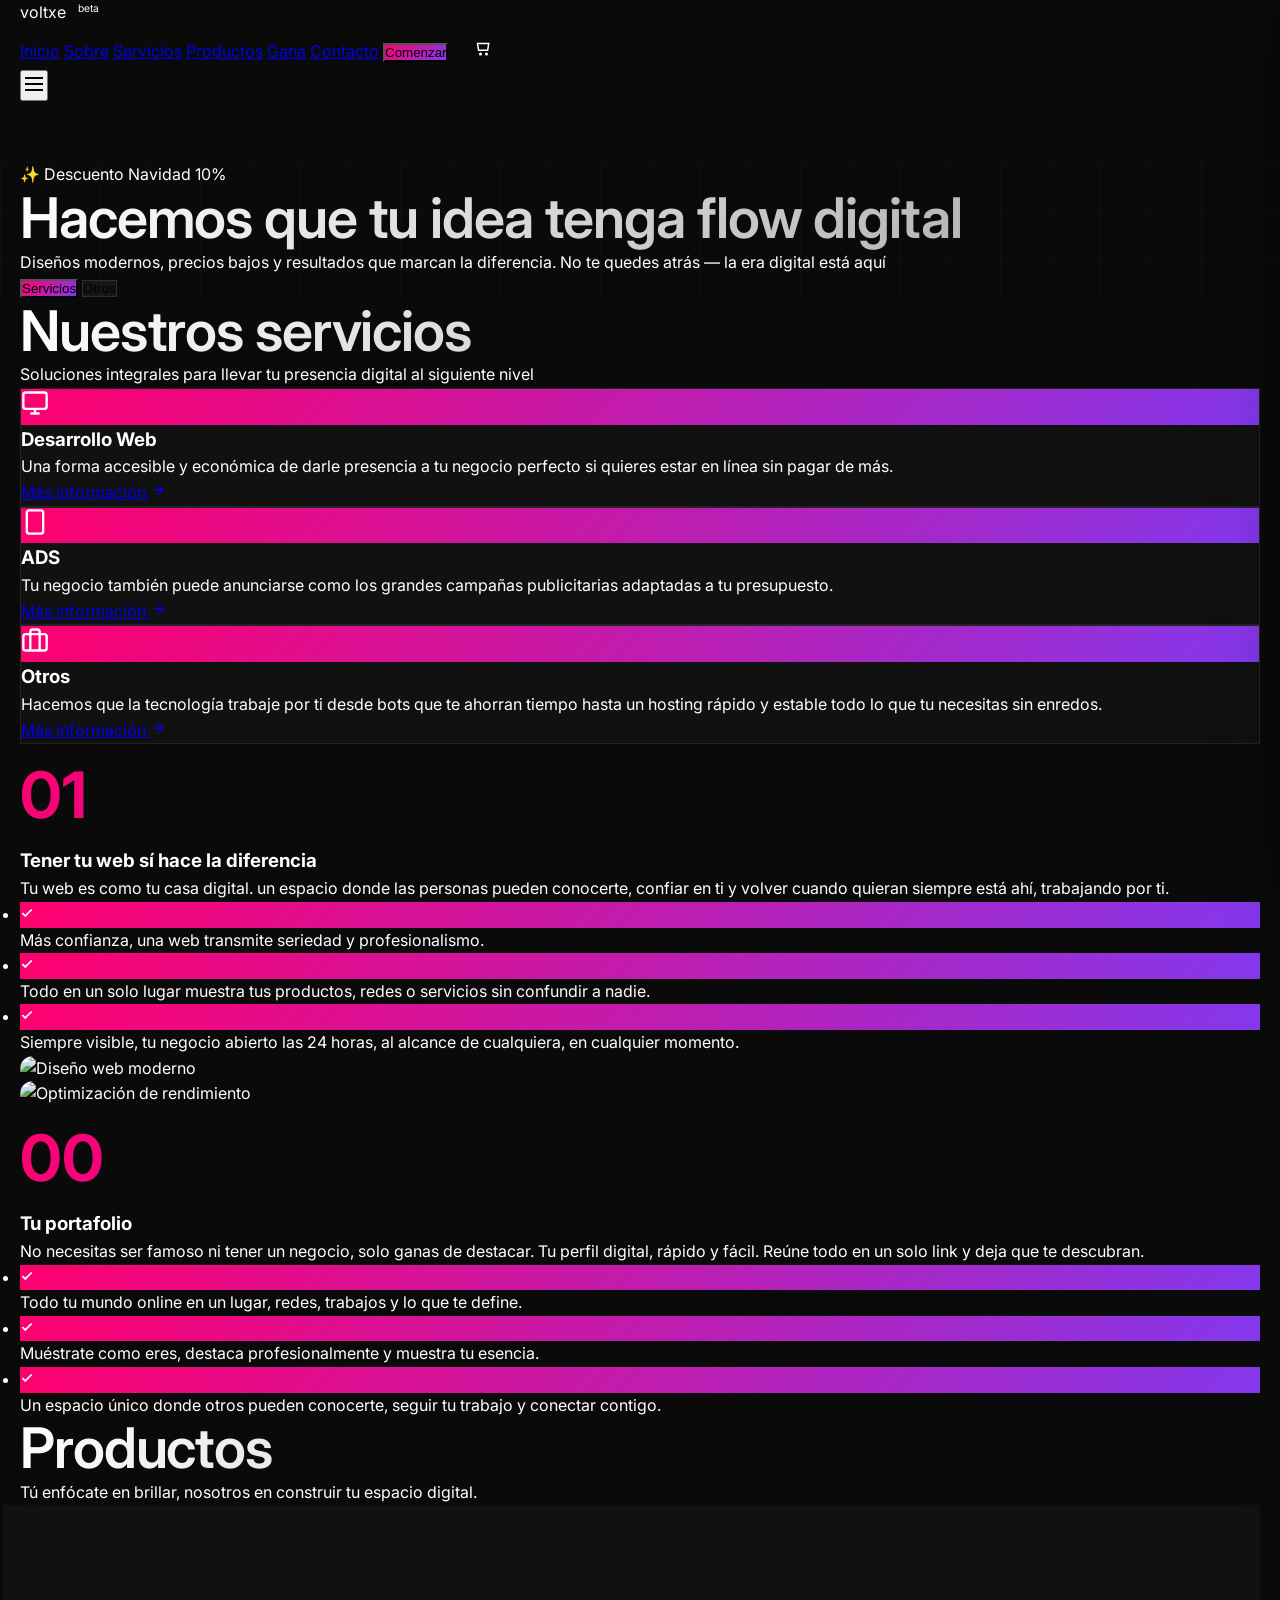
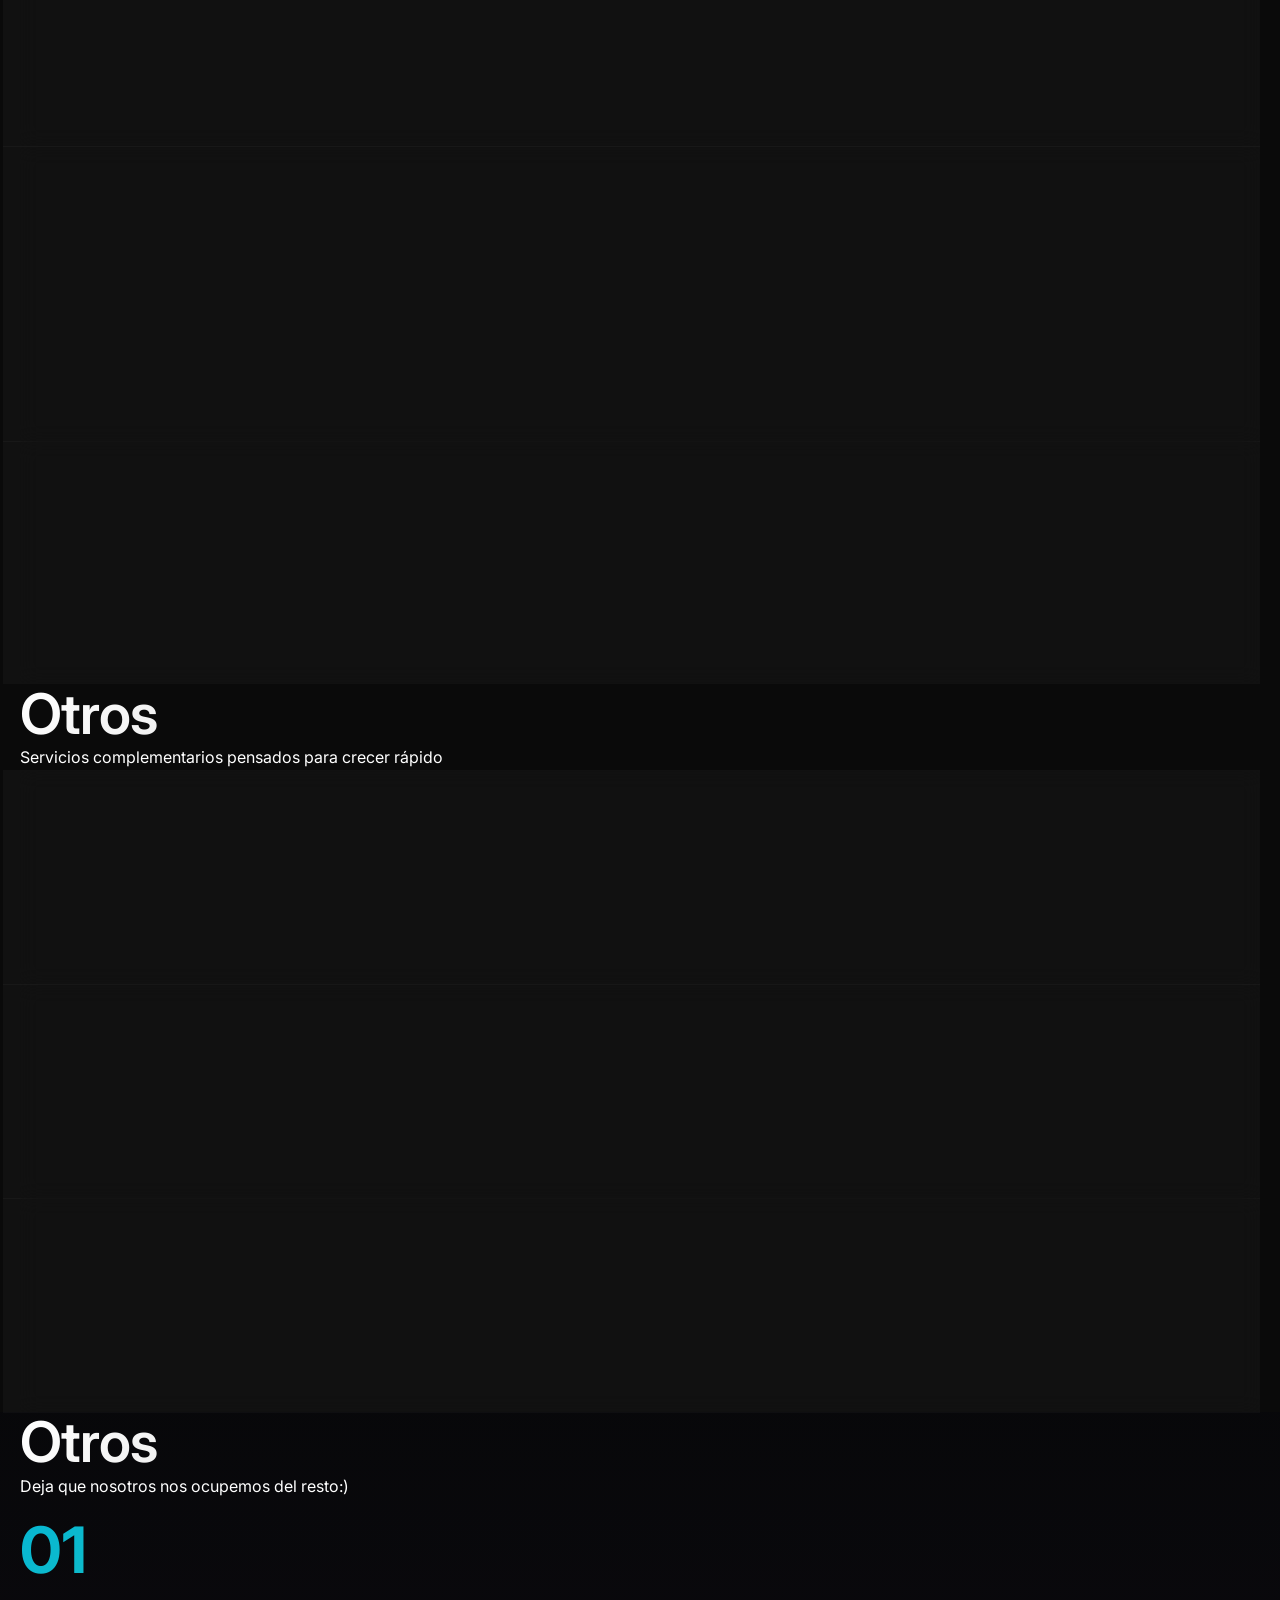
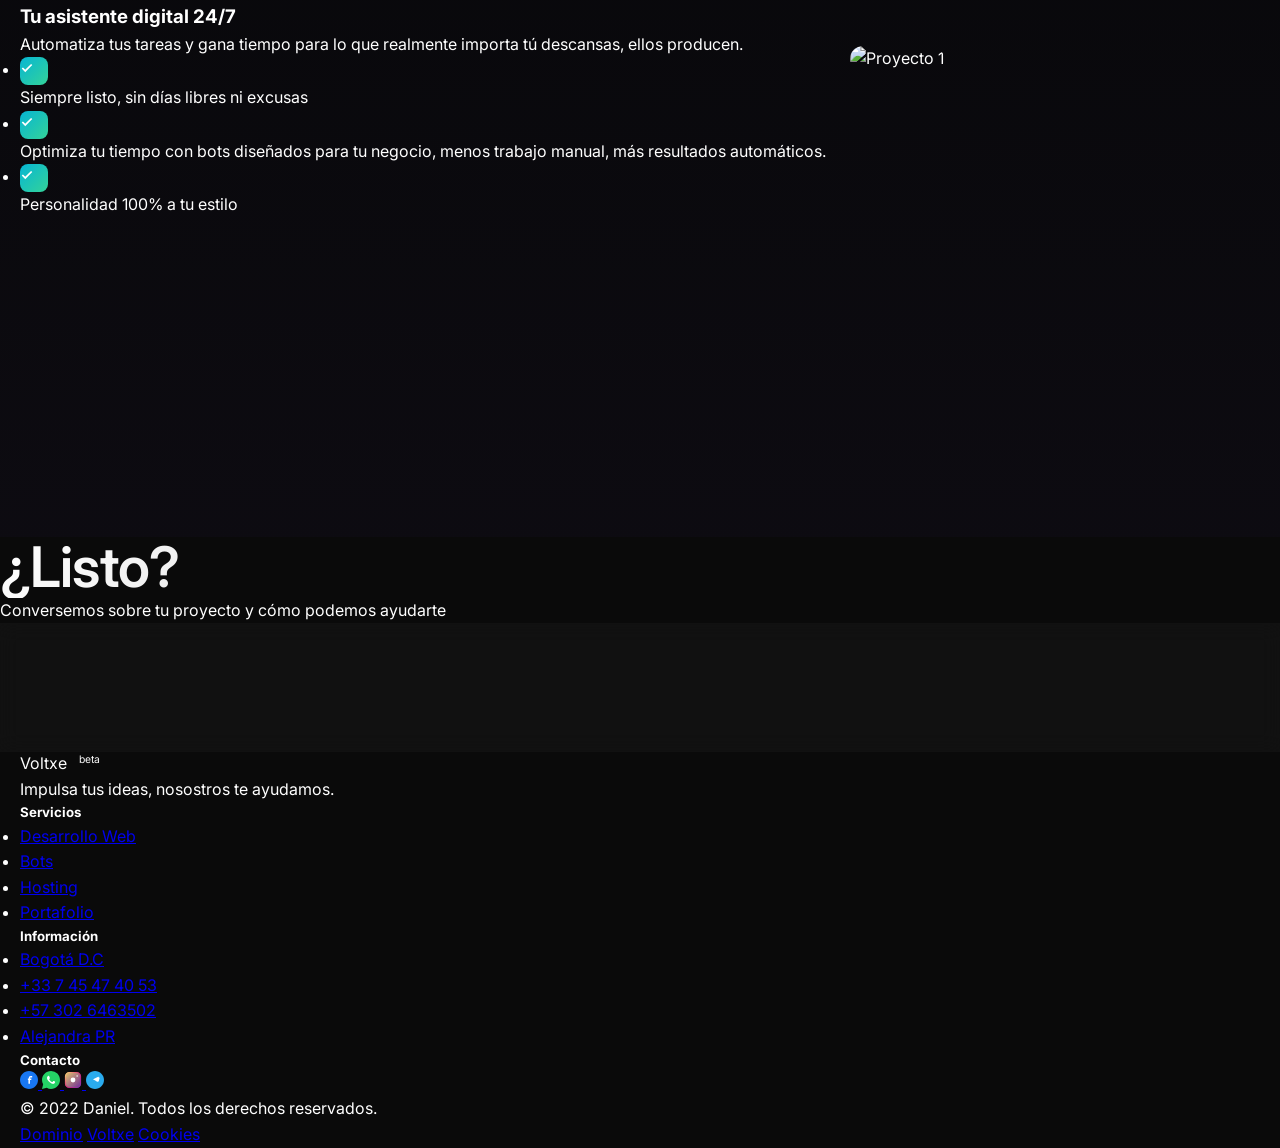
==== commit cf7b12fb: "Update index.html" ====
--- a/index.html
+++ b/index.html
@@ -11,9 +11,9 @@
         <meta name="theme-color" content="#0a0a0a">
 
     <!-- Favicons (pointing to the image URL provided by the user) -->
-    <link rel="icon" href="https://images.unsplash.com/photo-1557682268-e3955ed5d83f?ixlib=rb-4.1.0&amp;ixid=M3wxMjA3fDB8MHxzZWFyY2h8M3x8Zm9uZG8lMjBtb3JhZG98ZW58MHx8MHx8fDA%3D&amp;fm=jpg&amp;q=60&amp;w=3000" type="image/jpeg" sizes="any">
-    <link rel="shortcut icon" href="https://images.unsplash.com/photo-1557682268-e3955ed5d83f?ixlib=rb-4.1.0&amp;ixid=M3wxMjA3fDB8MHxzZWFyY2h8M3x8Zm9uZG8lMjBtb3JhZG98ZW58MHx8MHx8fDA%3D&amp;fm=jpg&amp;q=60&amp;w=3000">
-    <link rel="apple-touch-icon" href="https://images.unsplash.com/photo-1557682268-e3955ed5d83f?ixlib=rb-4.1.0&amp;ixid=M3wxMjA3fDB8MHxzZWFyY2h8M3x8Zm9uZG8lMjBtb3JhZG98ZW58MHx8MHx8fDA%3D&amp;fm=jpg&amp;q=60&amp;w=3000">
+    <link rel="icon" href="https://freeimage.host/i/fAXLzWF" sizes="any">
+    <link rel="shortcut icon" href="https://freeimage.host/i/fAXLzWF">
+    <link rel="apple-touch-icon" href="https://freeimage.host/i/fAXLzWF">
     <link rel="manifest" href="https://voltxe.com/site.webmanifest">
     <link rel="icon" href="/favicon.ico">
     <link rel="icon" href="/favicon-192.png" sizes="192x192">
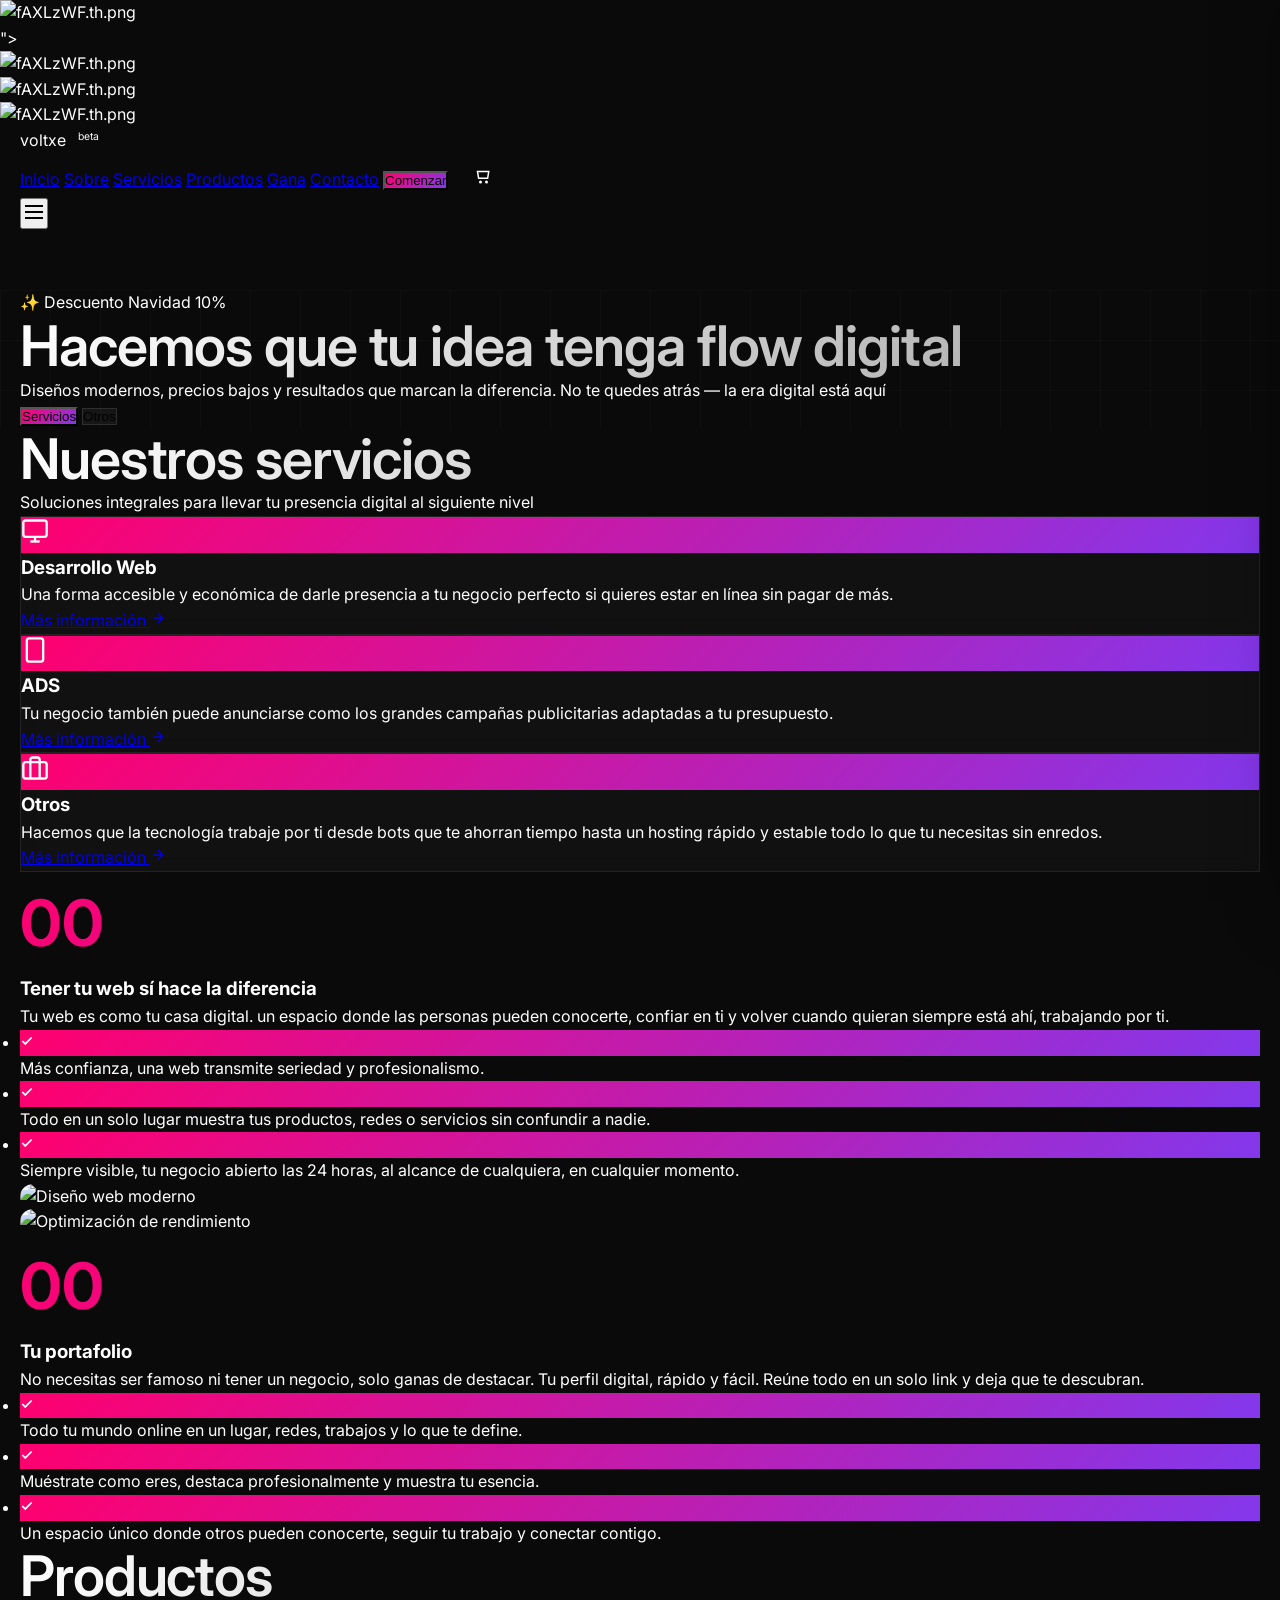
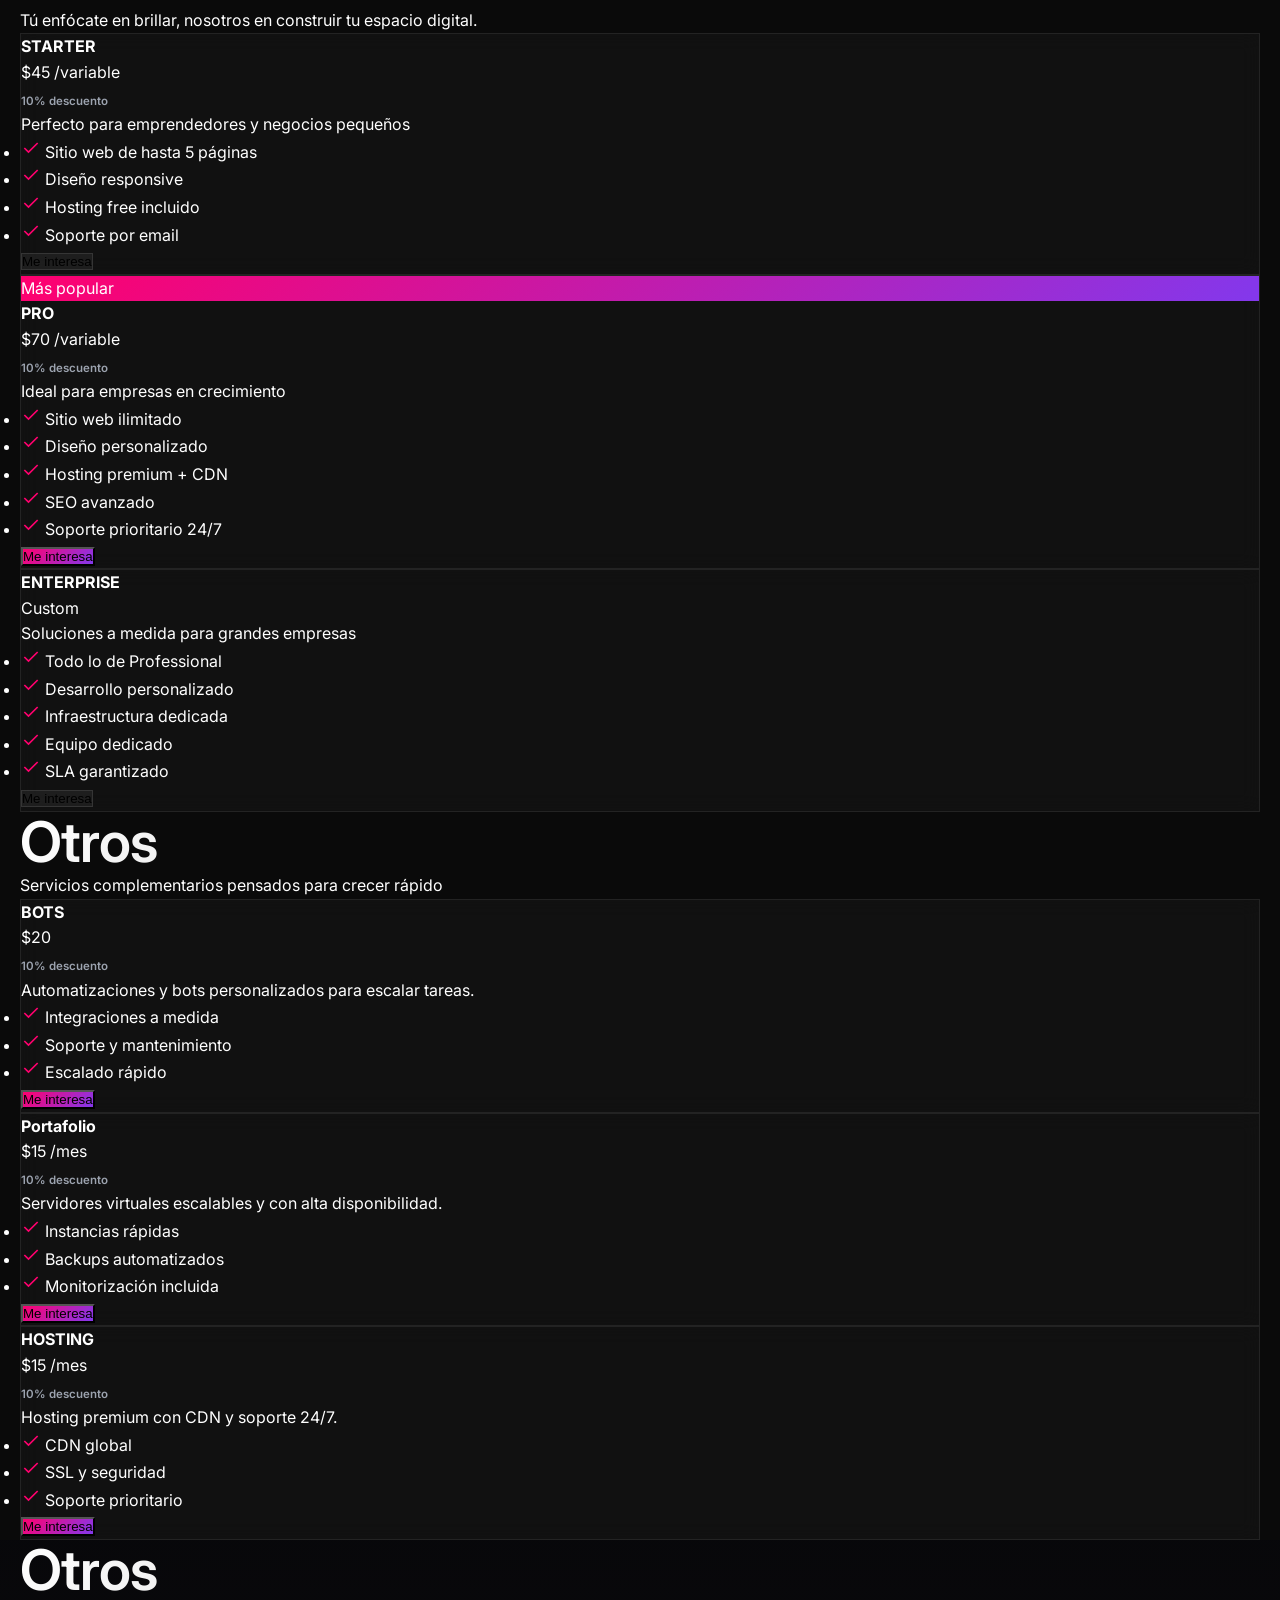
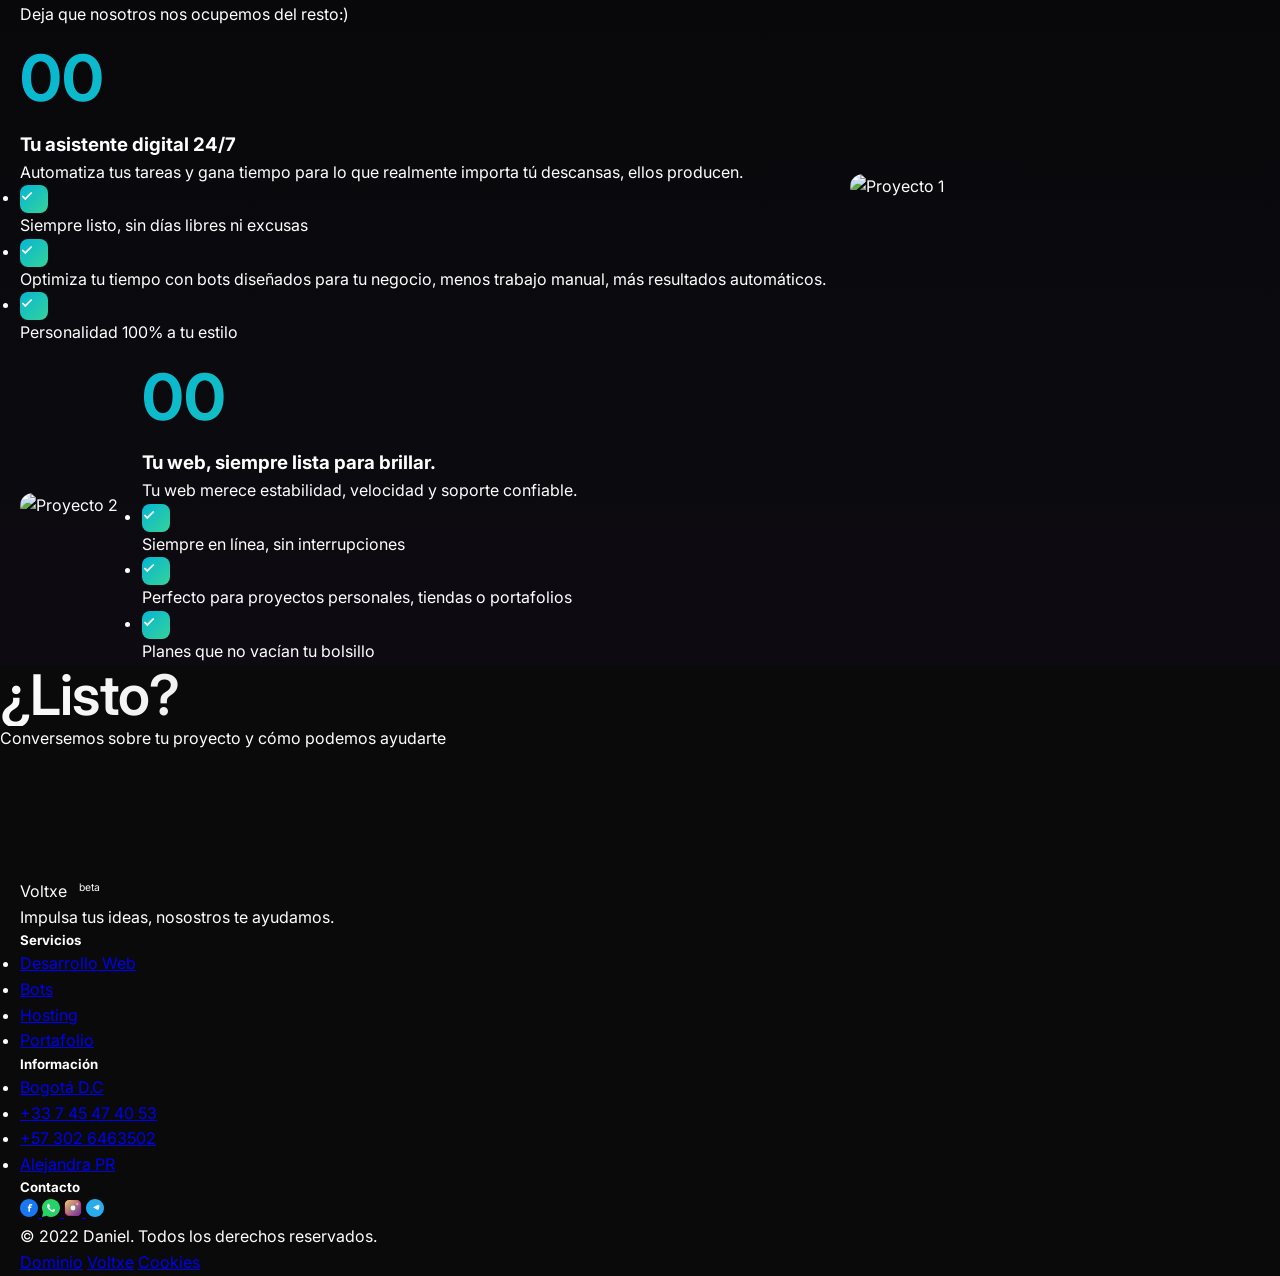
==== commit cd235c87: "Modify favicon links with image previews Updated favicon links to include image previews." ====
--- a/index.html
+++ b/index.html
@@ -11,10 +11,10 @@
         <meta name="theme-color" content="#0a0a0a">
 
     <!-- Favicons (pointing to the image URL provided by the user) -->
-    <link rel="icon" href="https://freeimage.host/i/fAXLzWF" sizes="any">
-    <link rel="shortcut icon" href="https://freeimage.host/i/fAXLzWF">
-    <link rel="apple-touch-icon" href="https://freeimage.host/i/fAXLzWF">
-    <link rel="manifest" href="https://voltxe.com/site.webmanifest">
+    <link rel="icon" href="https://freeimage.host/i/fAXLzWF"><img src="https://iili.io/fAXLzWF.th.png" alt="fAXLzWF.th.png" border="0"></a>">
+    <link rel="shortcut icon" href="https://freeimage.host/i/fAXLzWF"><img src="https://iili.io/fAXLzWF.th.png" alt="fAXLzWF.th.png">
+    <link rel="apple-touch-icon" href="https://freeimage.host/i/fAXLzWF"><img src="https://iili.io/fAXLzWF.th.png" alt="fAXLzWF.th.png">
+    <link rel="manifest" href="https://freeimage.host/i/fAXLzWF"><img src="https://iili.io/fAXLzWF.th.png" alt="fAXLzWF.th.png">
     <link rel="icon" href="/favicon.ico">
     <link rel="icon" href="/favicon-192.png" sizes="192x192">
     <link rel="apple-touch-icon" href="/apple-touch-icon.png">
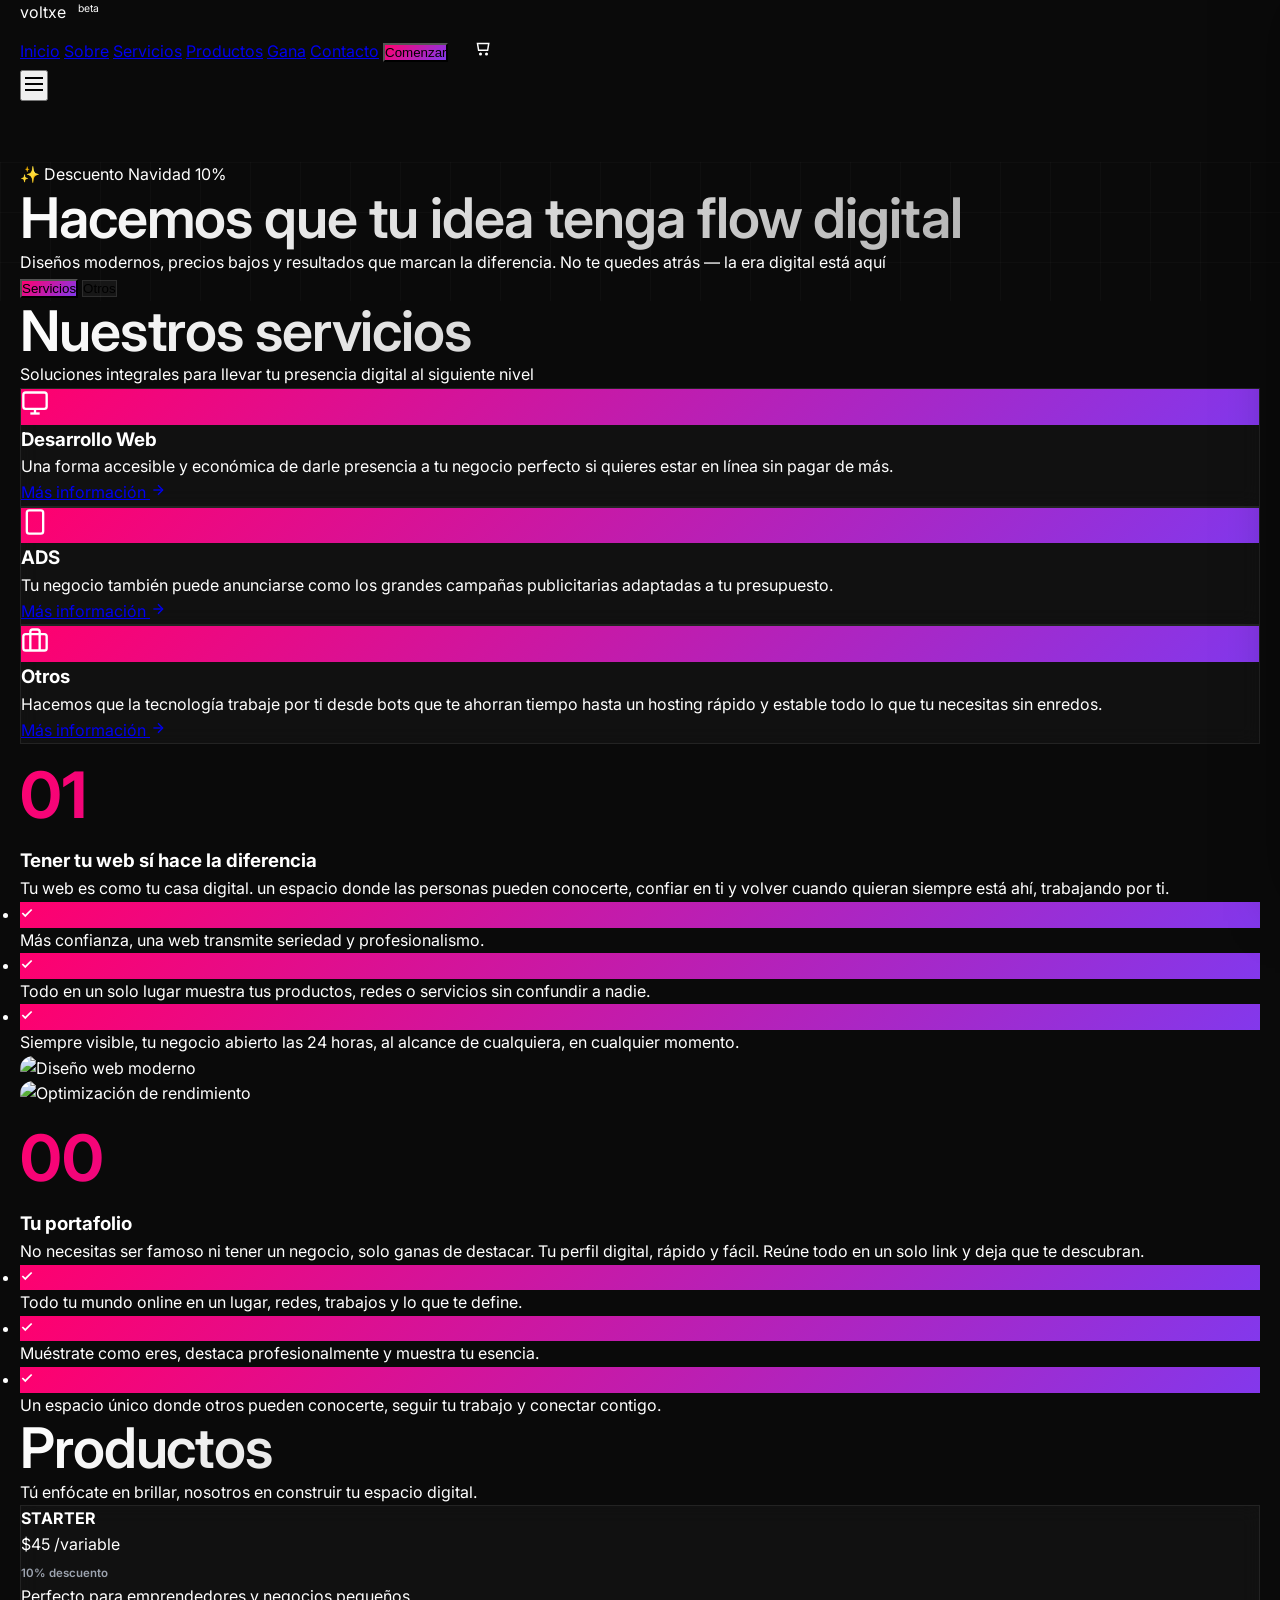
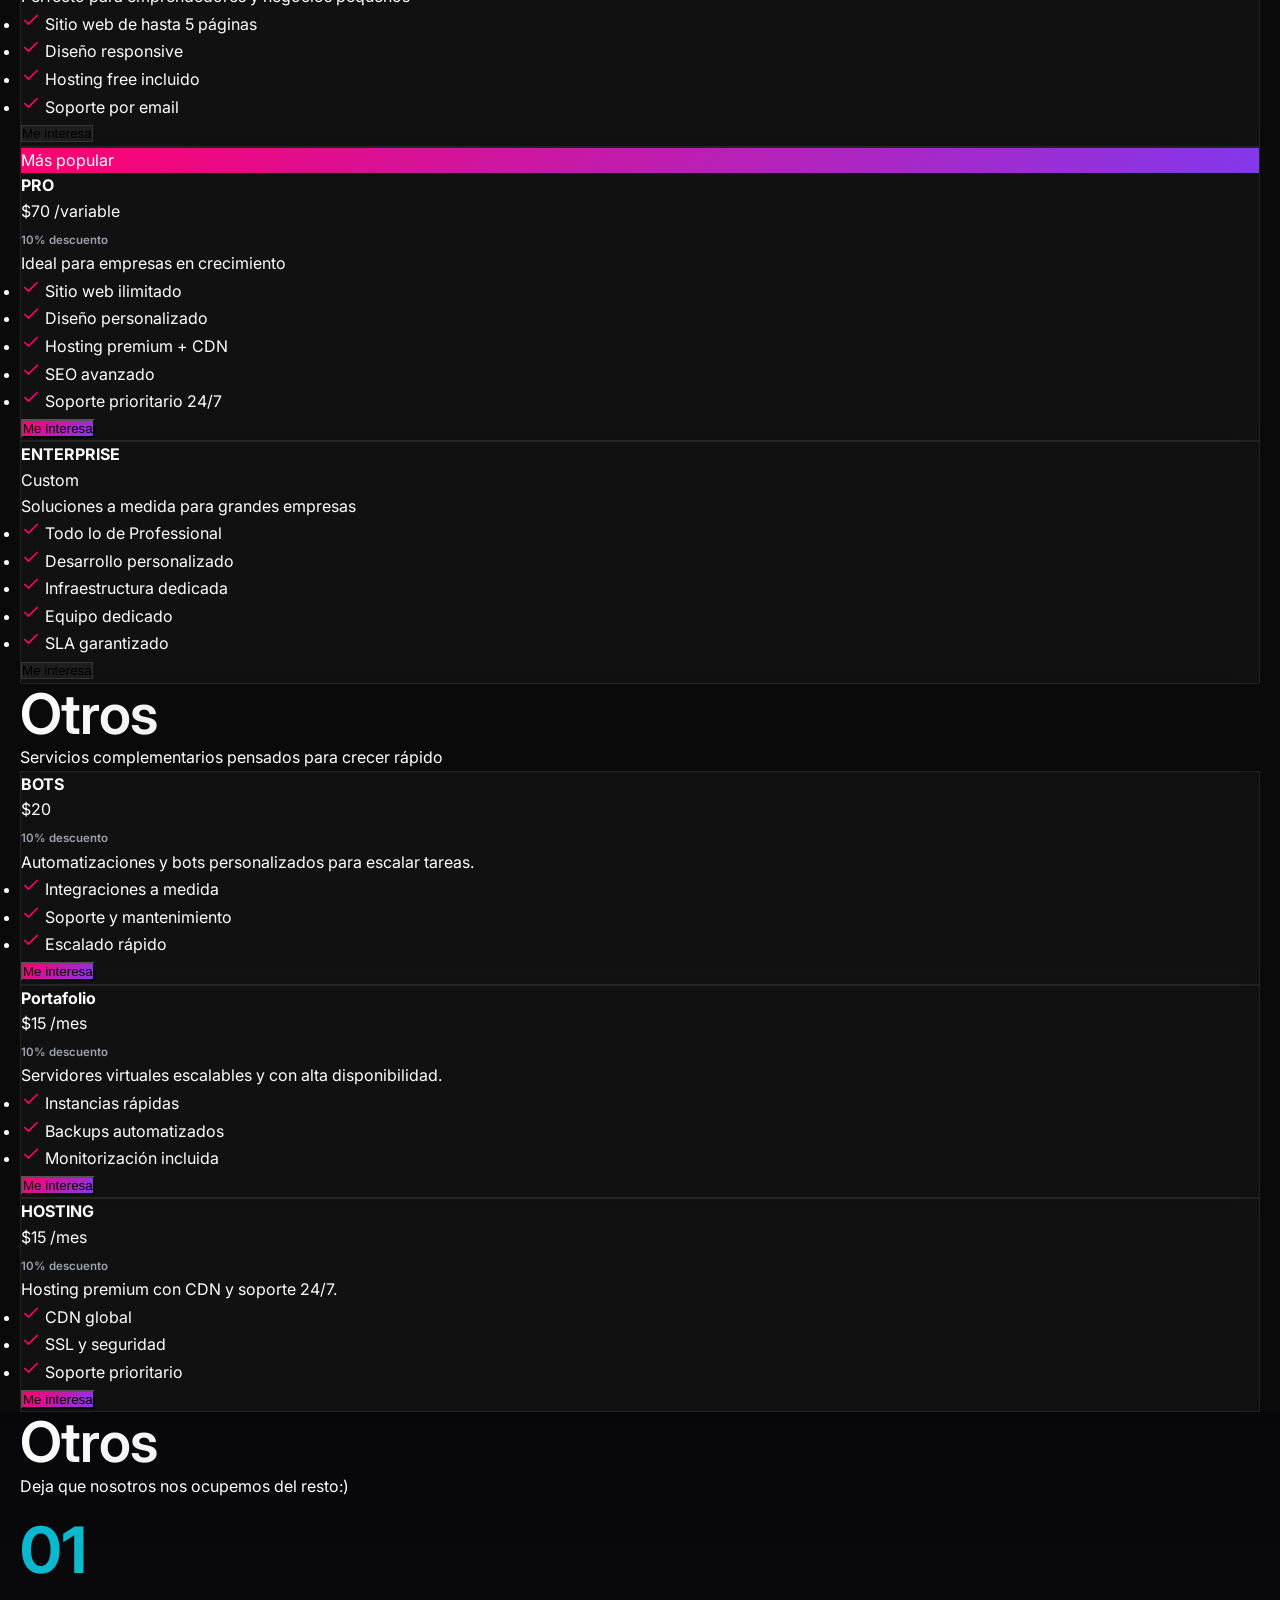
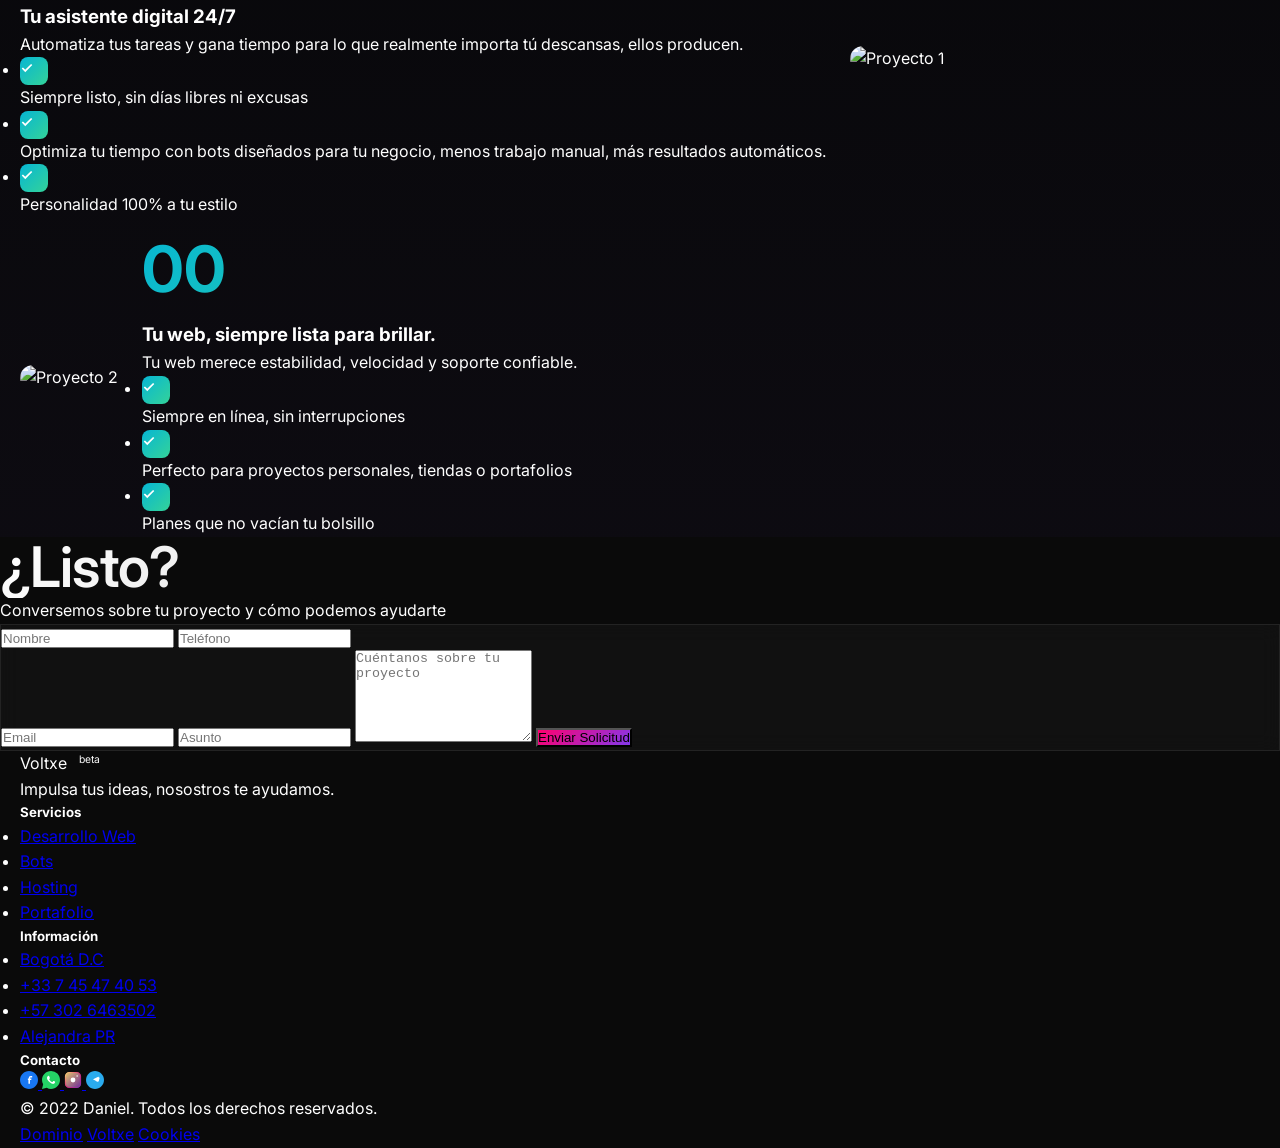
==== commit 42a9880d: "Update index.html" ====
--- a/index.html
+++ b/index.html
@@ -11,10 +11,10 @@
         <meta name="theme-color" content="#0a0a0a">
 
     <!-- Favicons (pointing to the image URL provided by the user) -->
-    <link rel="icon" href="https://freeimage.host/i/fAXLzWF"><img src="https://iili.io/fAXLzWF.th.png" alt="fAXLzWF.th.png" border="0"></a>">
-    <link rel="shortcut icon" href="https://freeimage.host/i/fAXLzWF"><img src="https://iili.io/fAXLzWF.th.png" alt="fAXLzWF.th.png">
-    <link rel="apple-touch-icon" href="https://freeimage.host/i/fAXLzWF"><img src="https://iili.io/fAXLzWF.th.png" alt="fAXLzWF.th.png">
-    <link rel="manifest" href="https://freeimage.host/i/fAXLzWF"><img src="https://iili.io/fAXLzWF.th.png" alt="fAXLzWF.th.png">
+    <link rel="icon" href="https://iili.io/fAXLzWF.png">
+    <link rel="shortcut icon" href="https://iili.io/fAXLzWF.png">
+    <link rel="apple-touch-icon" href="https://iili.io/fAXLzWF.png">
+    <link rel="manifest" href="https://iili.io/fAXLzWF.png">
     <link rel="icon" href="/favicon.ico">
     <link rel="icon" href="/favicon-192.png" sizes="192x192">
     <link rel="apple-touch-icon" href="/apple-touch-icon.png">
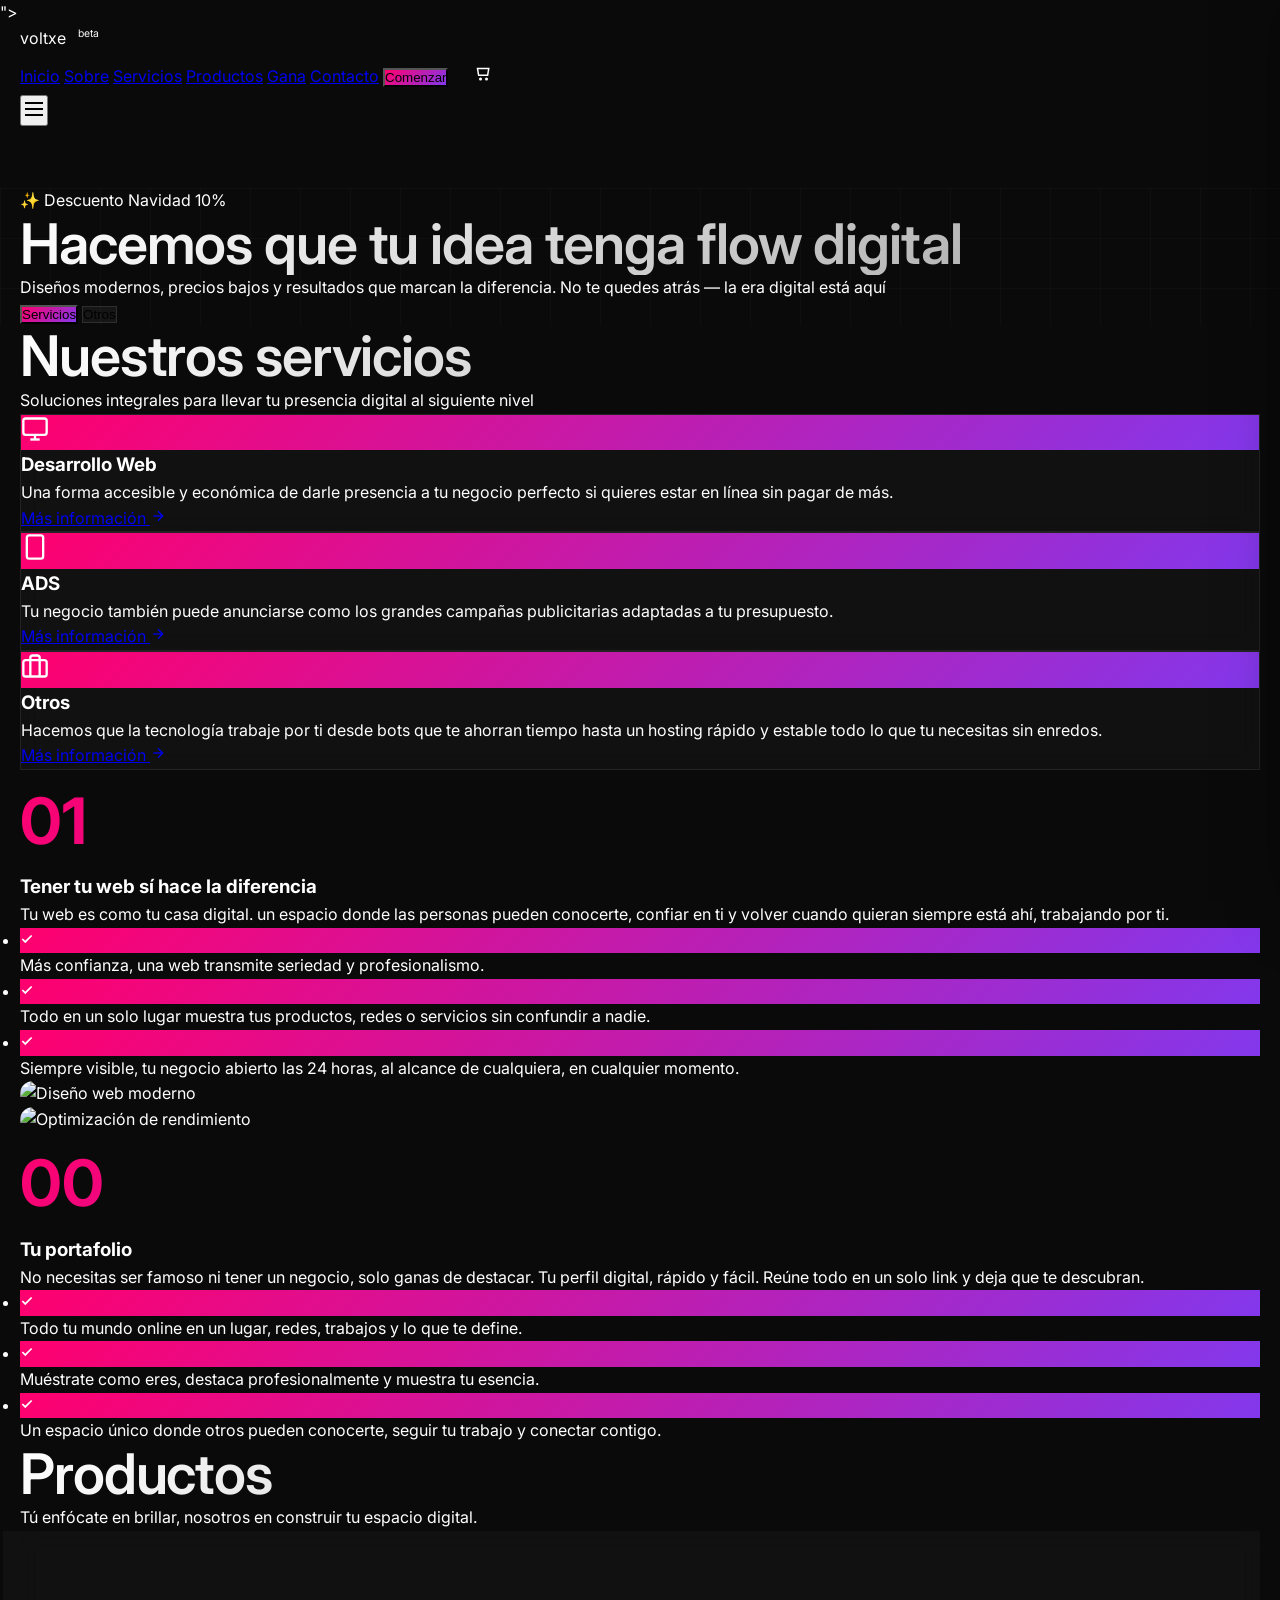
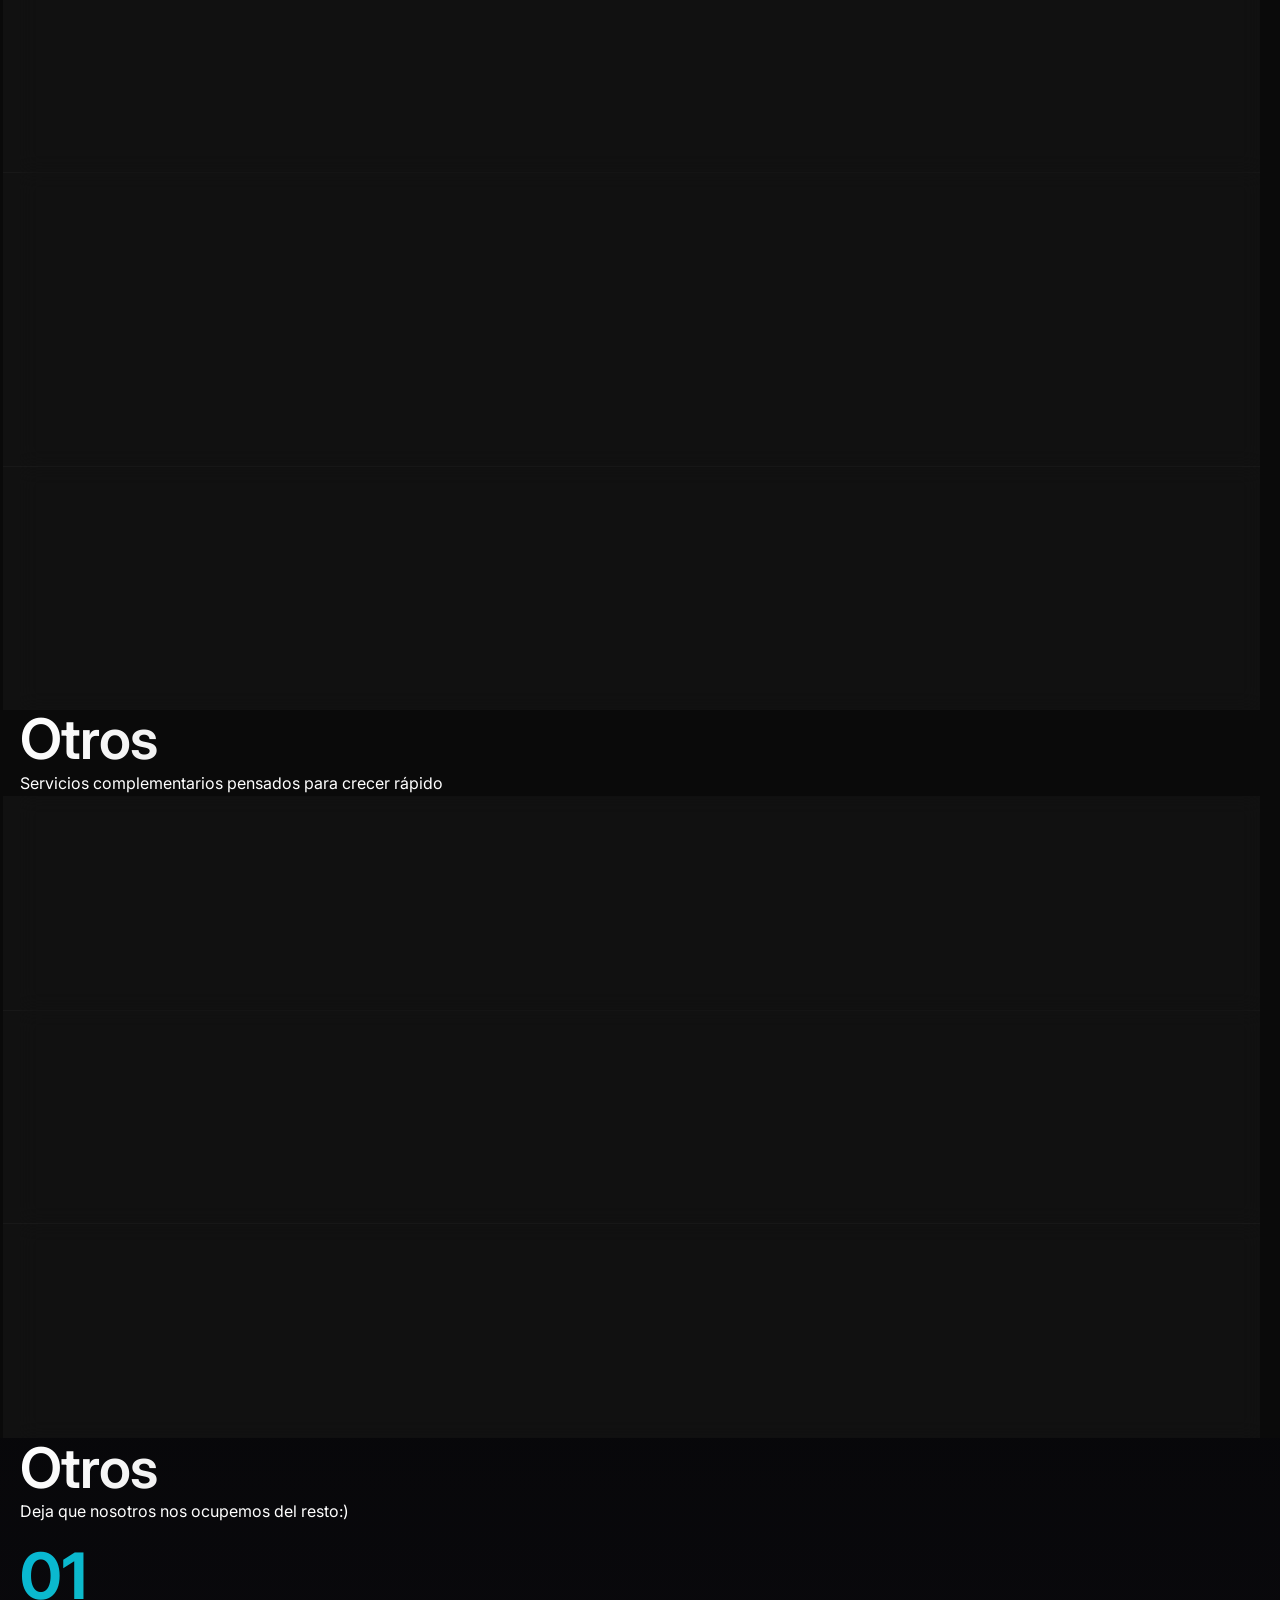
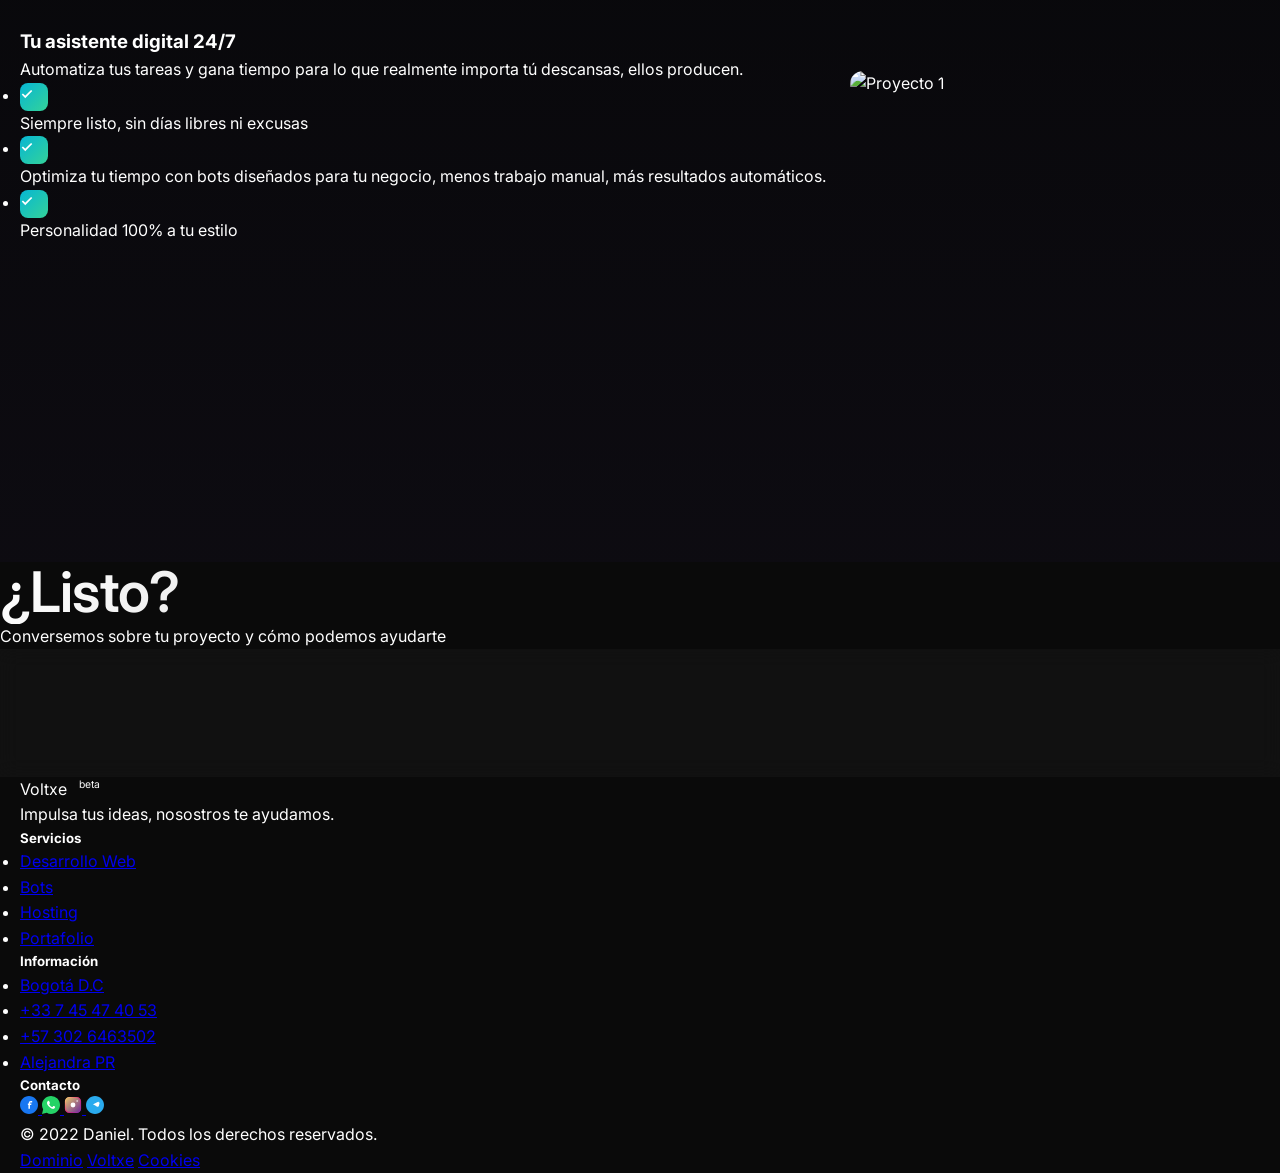
==== commit fc97be12: "Change Open Graph and Twitter image URLs Updated Open Graph and Twitter meta tags to use a new image" ====
--- a/index.html
+++ b/index.html
@@ -11,28 +11,29 @@
         <meta name="theme-color" content="#0a0a0a">
 
     <!-- Favicons (pointing to the image URL provided by the user) -->
-    <link rel="icon" href="https://iili.io/fAXLzWF.png">
-    <link rel="shortcut icon" href="https://iili.io/fAXLzWF.png">
-    <link rel="apple-touch-icon" href="https://iili.io/fAXLzWF.png">
-    <link rel="manifest" href="https://iili.io/fAXLzWF.png">
+    <link rel="icon" href="https://iili.io/fAhkchv.png">
+    <link rel="shortcut icon" href="https://iili.io/fAhkchv.png">
+    <link rel="apple-touch-icon" href="https://iili.io/fAhkchv.png">
+    <link rel="manifest" href="https://iili.io/fAhkchv.png">
     <link rel="icon" href="/favicon.ico">
     <link rel="icon" href="/favicon-192.png" sizes="192x192">
     <link rel="apple-touch-icon" href="/apple-touch-icon.png">
 
         <!-- Open Graph / Facebook -->
-        <meta property="og:type" content="website">
+        <meta prope
         <meta property="og:title" content="Voltxe">
         <meta property="og:site_name" content="Voltxe">
         <meta property="og:description" content="Hacemos que tu idea tenga flow digital. Diseños modernos, precios bajos y resultados que marcan la diferencia. No te quedes atrás — la era digital está aquí.">
         <meta property="og:url" content="https://voltxe.com/">
-    <meta property="og:image" content="https://images.unsplash.com/photo-1557682268-e3955ed5d83f?ixlib=rb-4.1.0&amp;ixid=M3wxMjA3fDB8MHxzZWFyY2h8M3x8Zm9uZG8lMjBtb3JhZG98ZW58MHx8MHx8fDA%3D&amp;fm=jpg&amp;q=60&amp;w=3000">
+    <meta property="og:image" content="https://iili.io/fAhkchv.png">
+        ">
 
         <!-- Twitter -->
         <meta name="twitter:card" content="summary_large_image">
         <meta name="twitter:site" content="@Dani_u3">
         <meta name="twitter:title" content="The|Voltxe">
         <meta name="twitter:description" content="Hacemos que tu idea tenga flow digital. Diseños modernos, precios bajos y resultados que marcan la diferencia. No te quedes atrás — la era digital está aquí.">
-    <meta name="twitter:image" content="https://images.unsplash.com/photo-1557682268-e3955ed5d83f?ixlib=rb-4.1.0&amp;ixid=M3wxMjA3fDB8MHxzZWFyY2h8M3x8Zm9uZG8lMjBtb3JhZG98ZW58MHx8MHx8fDA%3D&amp;fm=jpg&amp;q=60&amp;w=3000">
+    <meta name="twitter:image" content="https://iili.io/fAhkchv.png">
 
         <!-- JSON-LD (WebSite + WebPage + Organization with logo to help crawlers pick brand/icon) -->
         <script type="application/ld+json">
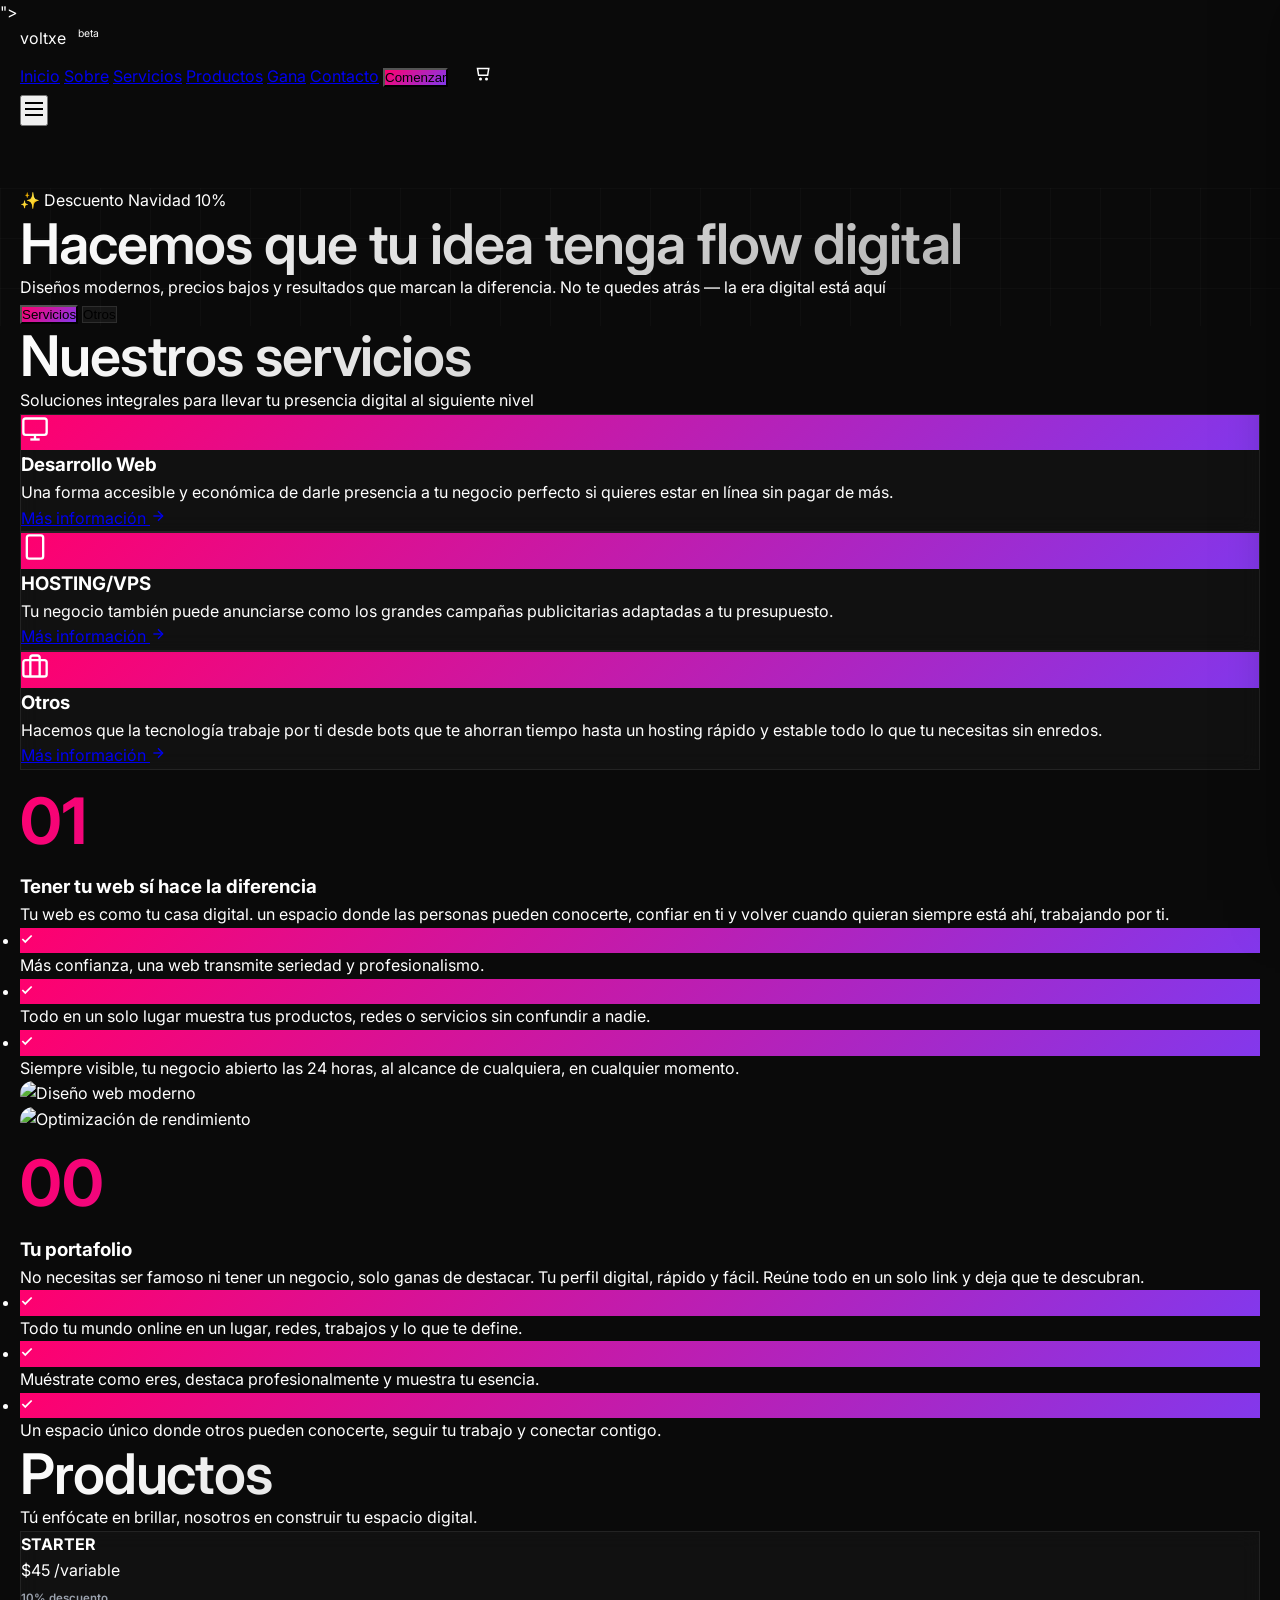
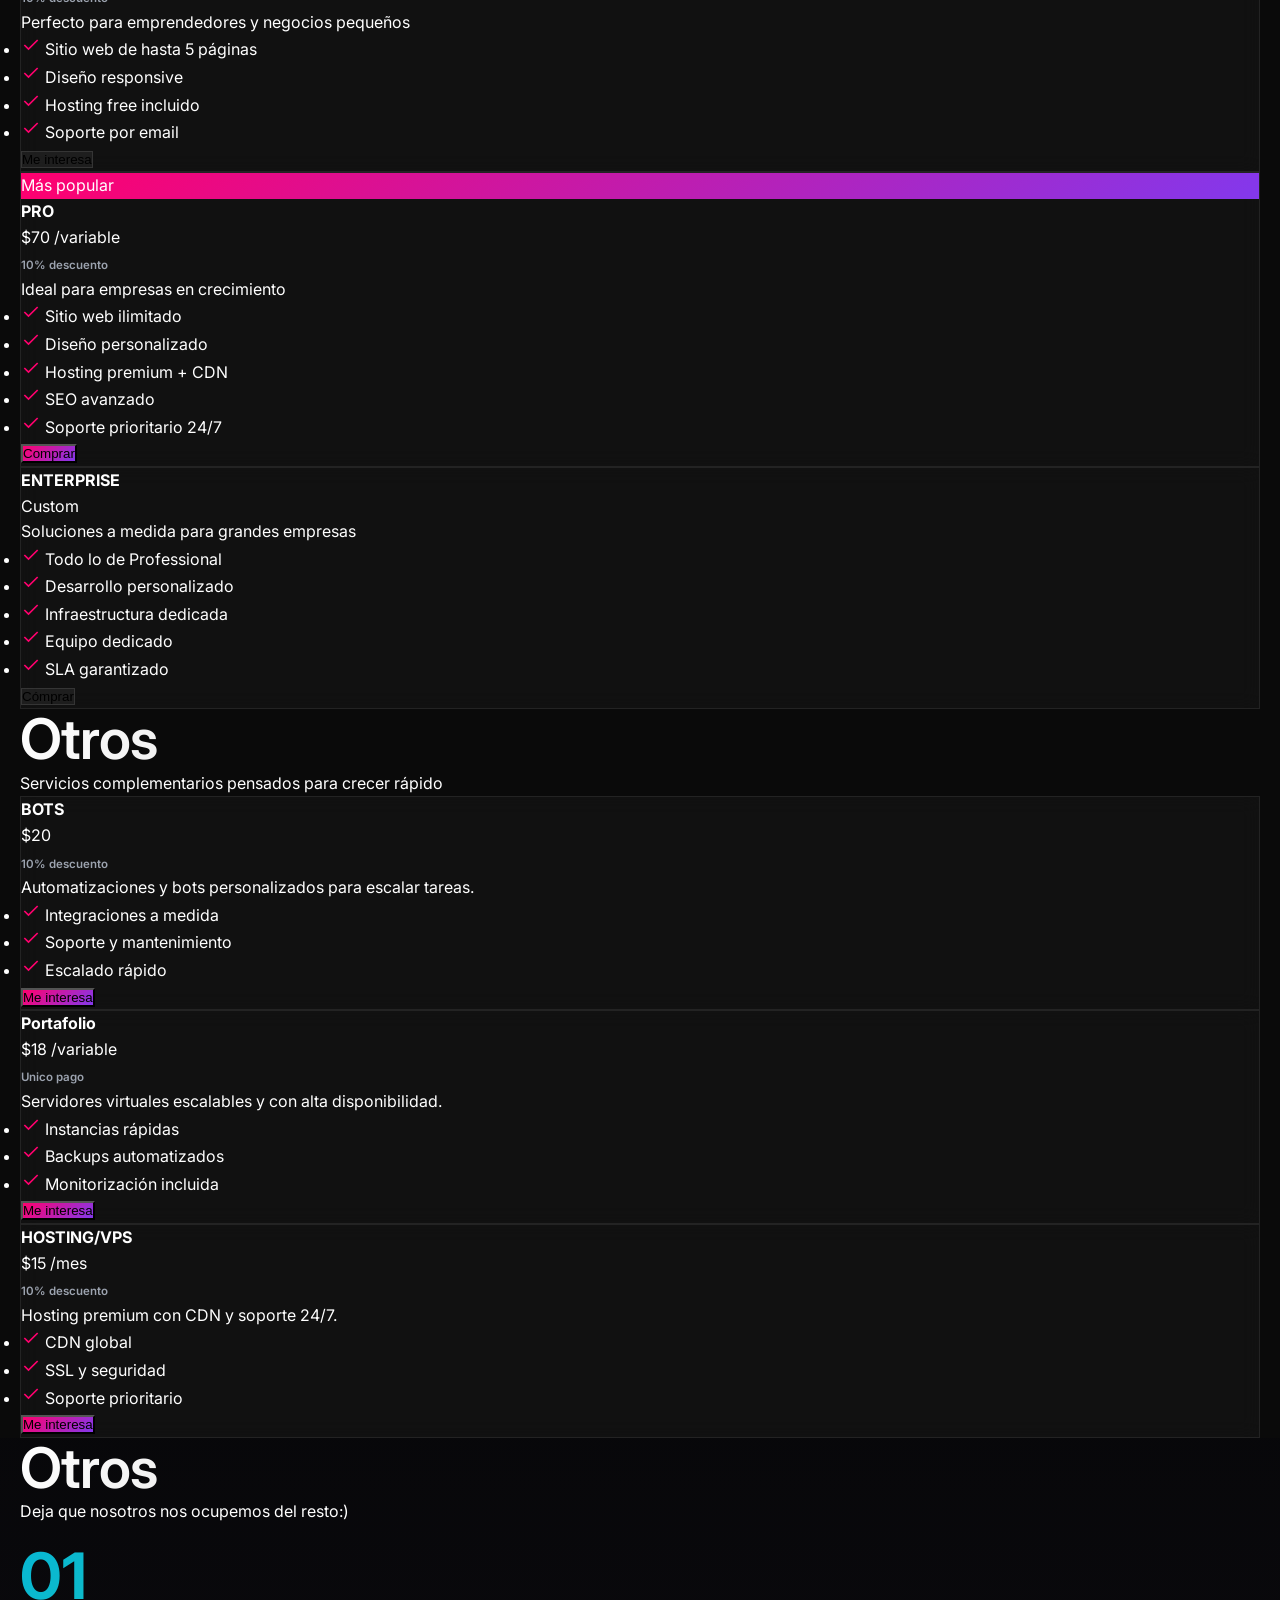
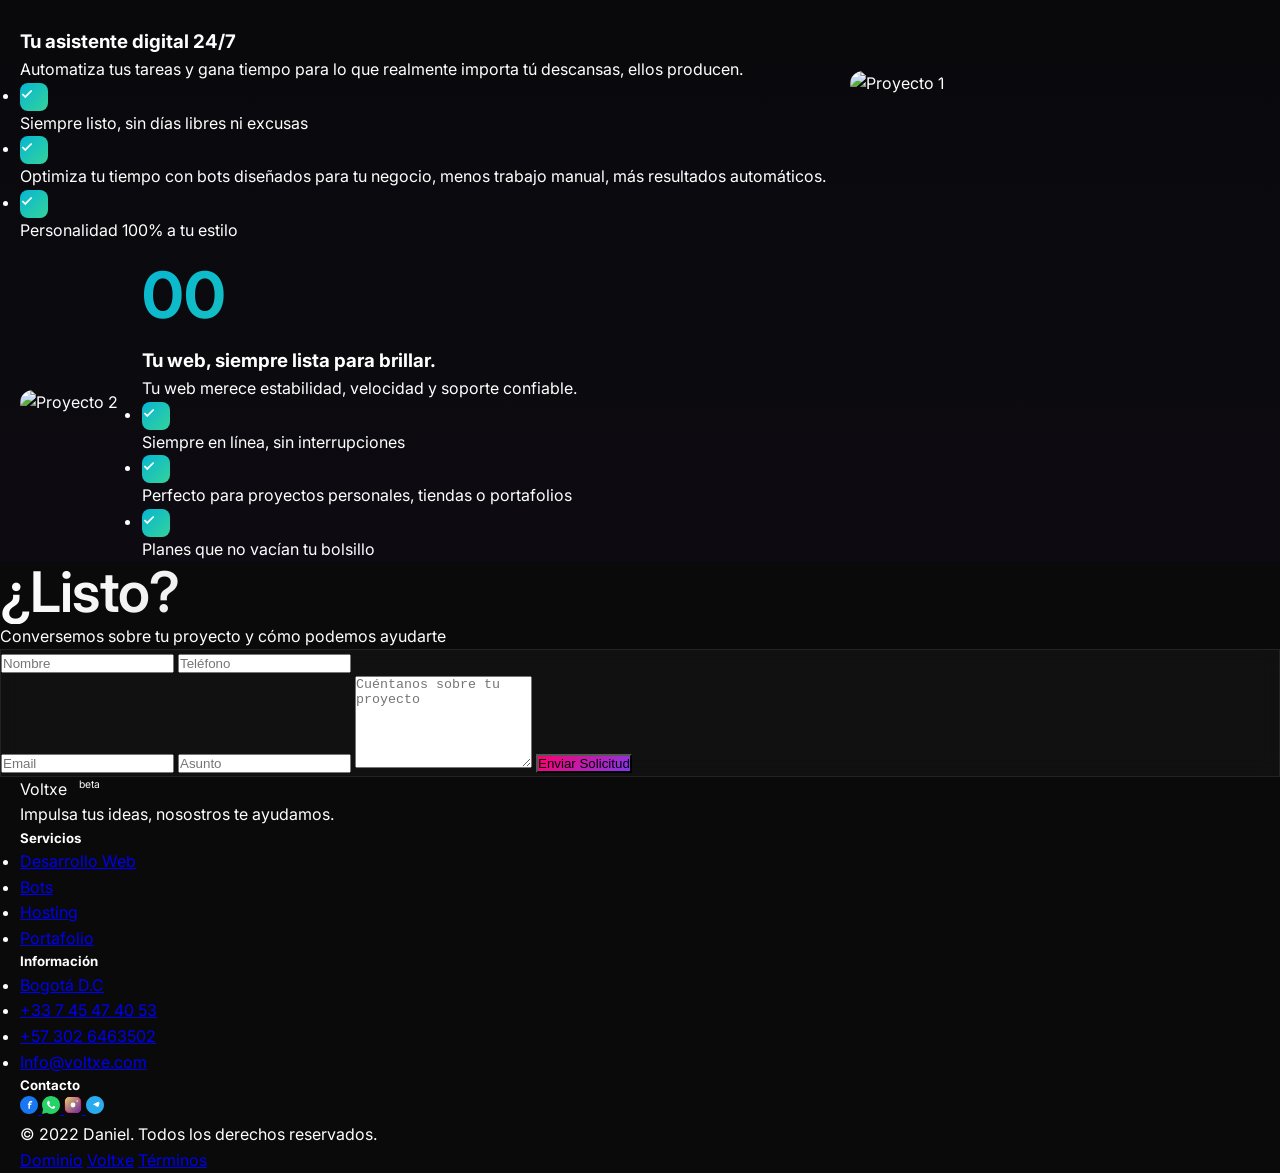
==== commit 8dece7ef: "Update index.html" ====
--- a/index.html
+++ b/index.html
@@ -5,7 +5,7 @@
     <meta name="viewport" content="width=device-width, initial-scale=1.0">
         <title>Voltxe</title>
         <!-- Primary SEO -->
-        <meta name="description" content="Hacemos que tu idea tenga flow digital. Diseños modernos, precios bajos y resultados que marcan la diferencia. No te quedes atrás — la era digital está aquí.">
+        <meta name="description" content="Hacemos que tu idea tenga flow . Diseños modernos, precios bajos y resultados que marcan la diferencia. No te quedes atrás — la era digital está aquí.">
         <link rel="canonical" href="https://voltxe.com/">
         <meta name="robots" content="index,follow">
         <meta name="theme-color" content="#0a0a0a">
@@ -45,7 +45,7 @@
             "url": "https://voltxe.com/",
             "logo": {
                 "@type": "ImageObject",
-                "url": "https://images.unsplash.com/photo-1557682268-e3955ed5d83f?ixlib=rb-4.1.0&fm=jpg&q=60&w=3000",
+                "url": "https://iili.io/fAhkchv.png",
                 "width": 512,
                 "height": 512
             },
@@ -771,7 +771,7 @@
                             <line x1="12" y1="18" x2="12" y2="18"/>
                         </svg>
                     </div>
-                    <h3 class="text-2xl font-semibold mb-4">ADS</h3>
+                    <h3 class="text-2xl font-semibold mb-4">HOSTING/VPS</h3>
                     <p class="text-gray-400 mb-6">
                         Tu negocio también puede anunciarse como los grandes campañas publicitarias adaptadas a tu presupuesto.
                         
@@ -997,7 +997,7 @@
                         </li>
                     </ul>
                     <button class="btn-primary btn-add-to-cart w-full py-4 rounded-full font-semibold" data-product-name="PROFESSIONAL" data-product-price="99" data-product-image="https://images.unsplash.com/photo-1498050108023-c5249f4df085?auto=format&fit=crop&w=400&q=60">
-                        Me interesa
+                        Comprar
                     </button>
                 </div>
 
@@ -1043,7 +1043,7 @@
                         </li>
                     </ul>
                     <button class="btn-secondary btn-add-to-cart w-full py-4 rounded-full font-semibold" data-product-name="ENTERPRISE (Custom)" data-product-price="0" data-product-image="https://images.unsplash.com/photo-1556767576-5ec41e3239aa?auto=format&fit=crop&w=400&q=60">
-                        Me interesa
+                        Cómprar 
                     </button>
                 </div>
             </div>
@@ -1098,10 +1098,10 @@
                         <div class="mb-6">
                             <h4 class="text-sm font-semibold text-gray-400 mb-2">Portafolio</h4>
                             <div class="flex items-baseline gap-2 mb-4">
-                                <span class="text-3xl font-bold">$15</span>
-                                <span class="text-gray-400">/mes</span>
+                                <span class="text-3xl font-bold">$18</span>
+                                <span class="text-gray-400">/variable</span>
                             </div>
-                            <div><span class="small-discount-subtle">10% descuento</span></div>
+                            <div><span class="small-discount-subtle">Unico pago</span></div>
                             <p class="text-gray-400">Servidores virtuales escalables y con alta disponibilidad.</p>
                         </div>
                         <ul class="space-y-4 mb-8 flex-grow text-gray-300">
@@ -1130,7 +1130,7 @@
                 <!-- Item 3: Hosting -->
                 <div class="card rounded-3xl p-8 flex flex-col">
                     <div class="mb-6">
-                            <h4 class="text-sm font-semibold text-gray-400 mb-2">HOSTING</h4>
+                            <h4 class="text-sm font-semibold text-gray-400 mb-2">HOSTING/VPS</h4>
                             <div class="flex items-baseline gap-2 mb-4">
                                 <span class="text-3xl font-bold">$15</span>
                                 <span class="text-gray-400">/mes</span>
@@ -1303,7 +1303,7 @@
                         <li><a href="#" class="hover:text-white transition-colors">Bogotá D.C</a></li>
                         <li><a href="#" class="hover:text-white transition-colors">+33 7 45 47 40 53</a></li>
                         <li><a href="#" class="hover:text-white transition-colors">+57 302 6463502</a></li>
-                        <li><a href="#" class="hover:text-white transition-colors">Alejandra PR</a></li>
+                        <li><a href="#" class="hover:text-white transition-colors">Info@voltxe.com</a></li>
                     </ul>
                 </div>
                 <div>
@@ -1360,7 +1360,7 @@
                 <div class="flex gap-6">
                     <a href="#" class="hover:text-white transition-colors">Dominio</a>
                     <a href="#" class="hover:text-white transition-colors">Voltxe</a>
-                    <a href="#" class="hover:text-white transition-colors">Cookies</a>
+                    <a href="#" class="hover:text-white transition-colors">Términos</a>
                 </div>
             </div>
         </div>
@@ -1913,7 +1913,7 @@
             });
         });
 
-        console.log('[v0] Sitio web Voltxe cargado con todas las funcionalidades activas');
+        console.log('Sitio web Voltxe-Propiedad Voltxe');
     </script>
 </body>
 </html>
